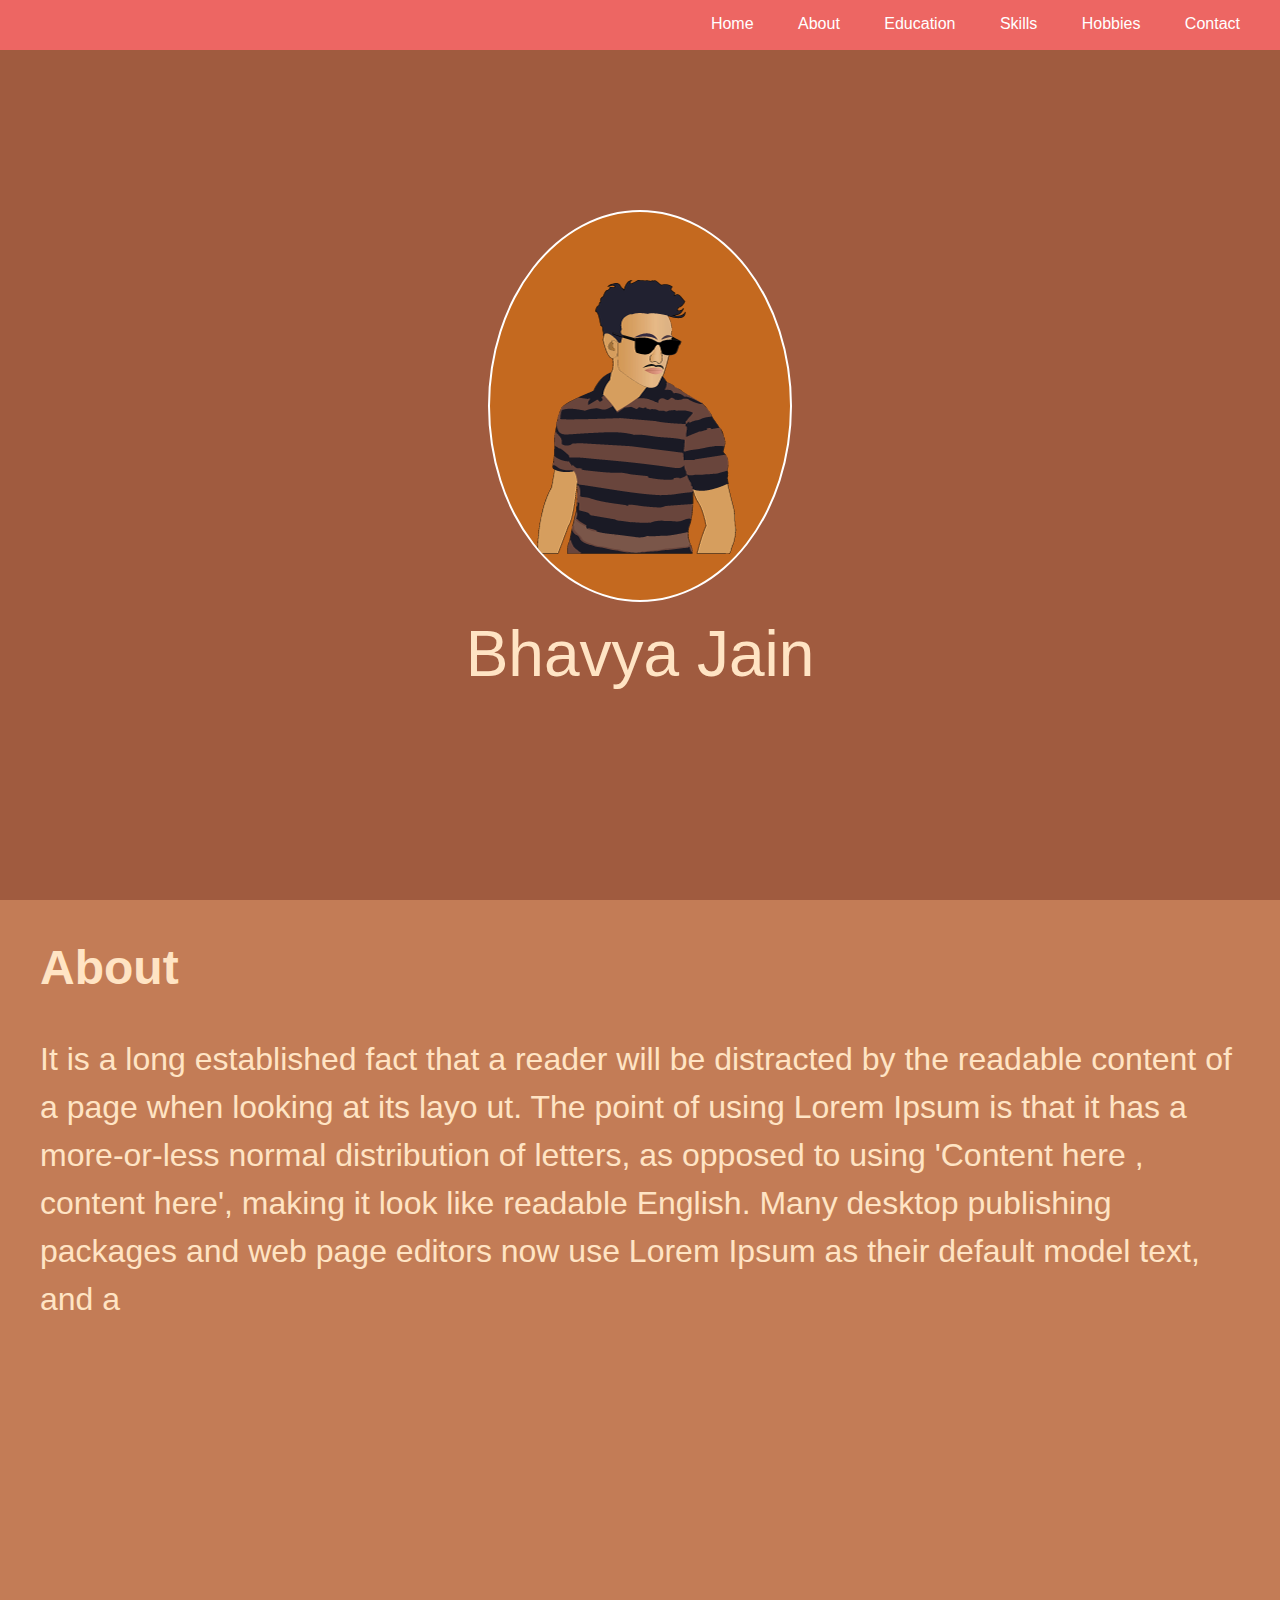
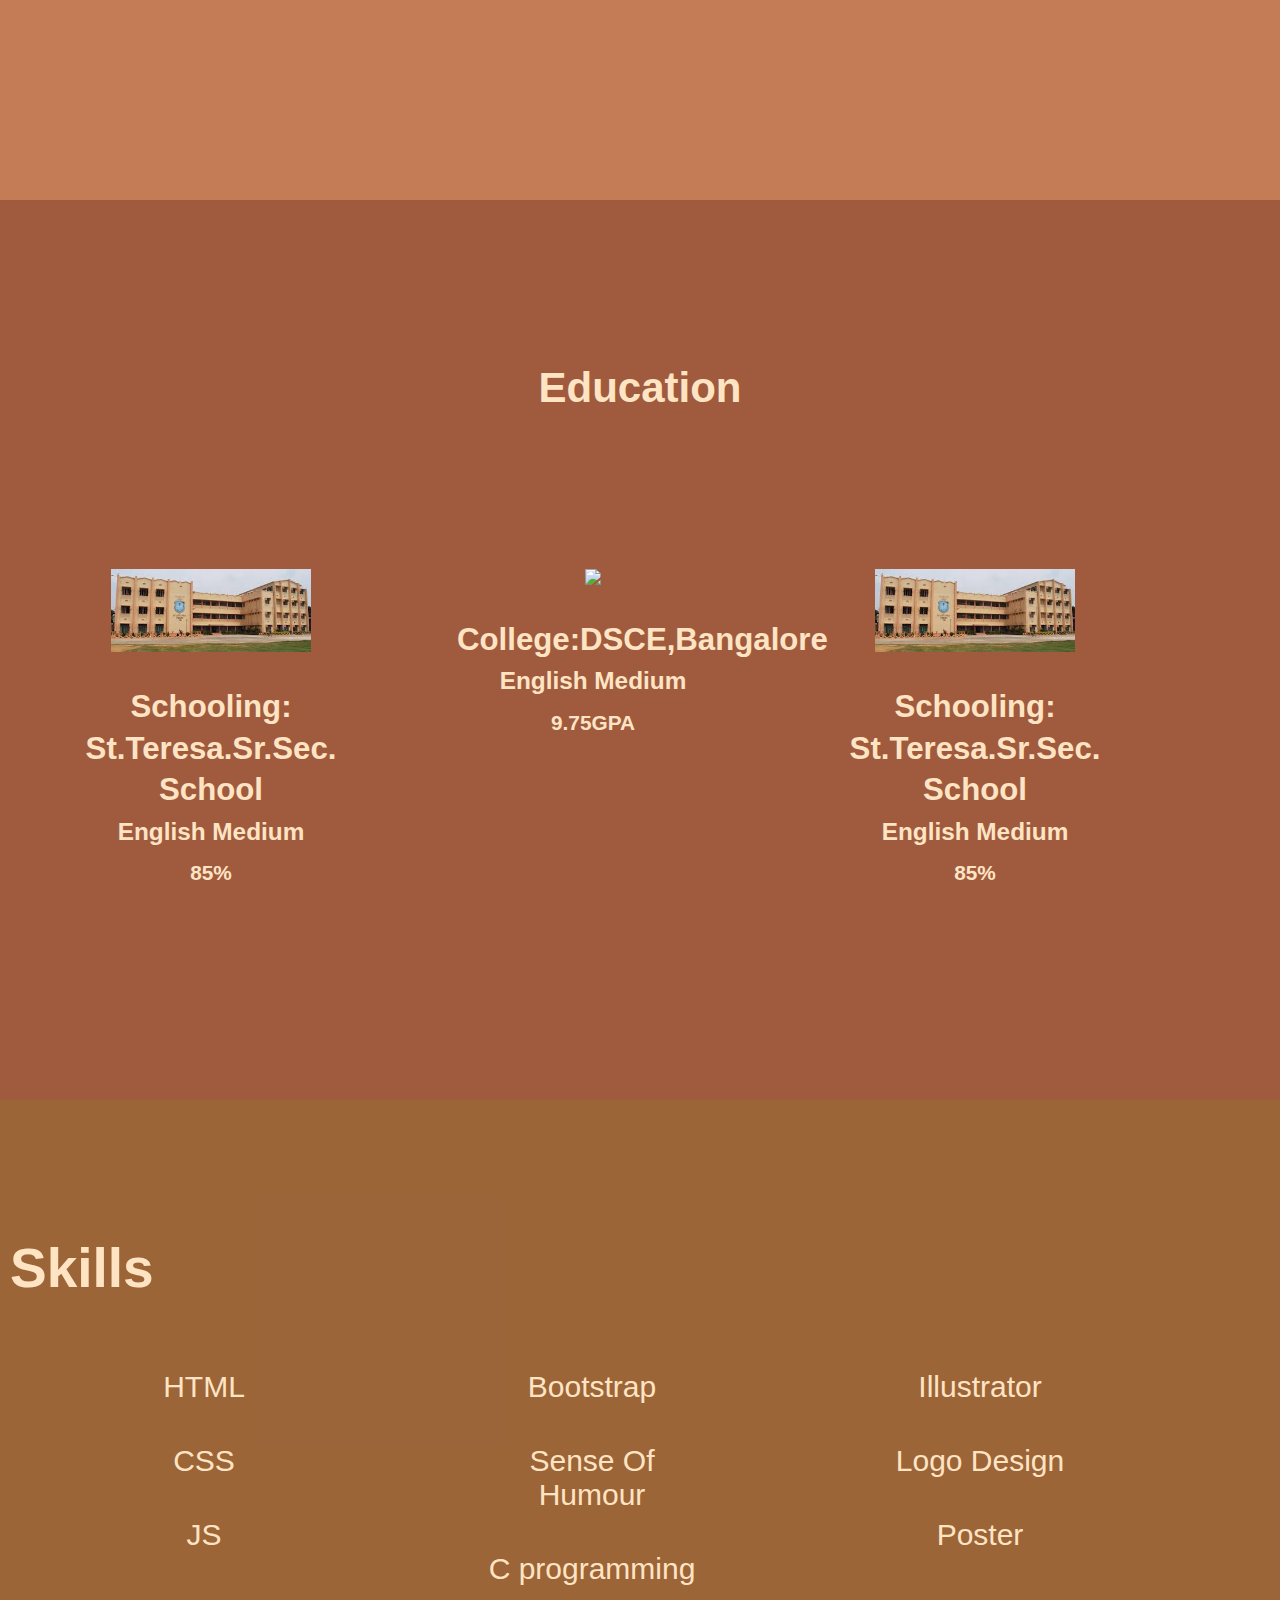
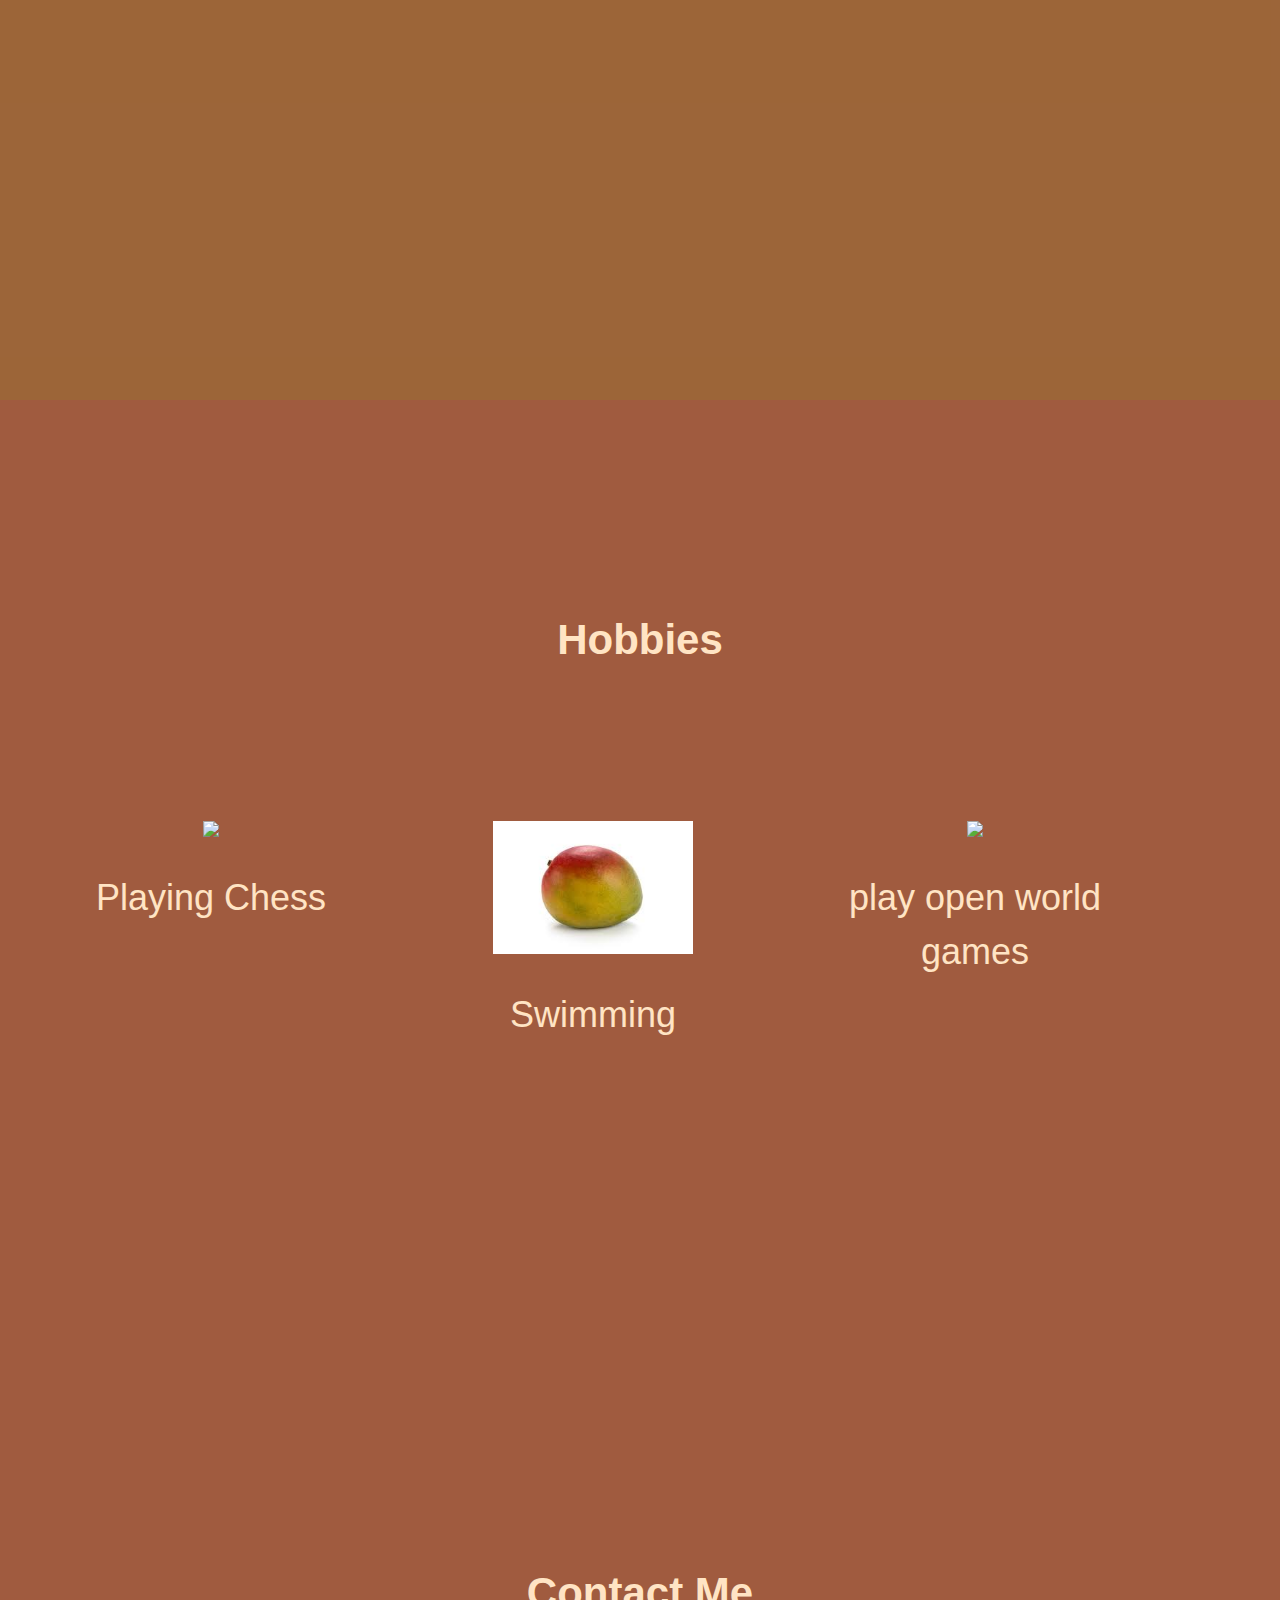
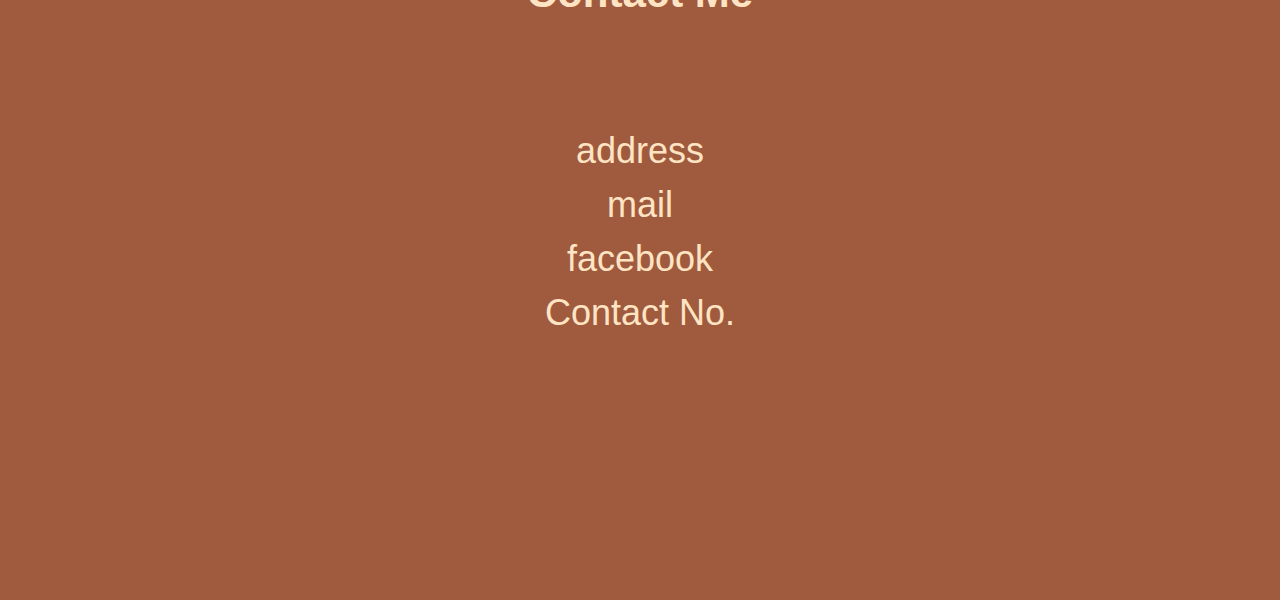
==== Internship Studio/index.html @ 4fb002a6 "Add files via upload" ====
<!DOCTYPE html>
<html lang="en">
<head>
    <meta charset="UTF-8">
    <meta name="viewport" content="width=device-width, initial-scale=1.0">
    <link rel="stylesheet" href="style.css">
    <link href="https://fonts.googleapis.com/css2?family=Nanum+Gothic:wght@400;700;800&display=swap" rel="stylesheet">
    <title>Bhavya Jain | Graphic Designer | FrontEnd-Web-Developer</title>
</head>
<body>
    <nav>
        <ul>
            <li><a href="#home">Home</a></li>
            <li><a href="#About">About</a></li>
            <li><a href="#Education">Education</a></li>
            <li><a href="#Skills">Skills</a></li>
            <li><a href="#Hobbies">Hobbies</a></li>
            <li><a href="#Contact">Contact</a></li>
        </ul>
    </nav>
    <section>
    <section class="home" id="home">
        <img src="Bhai-ki-DP.png" >
        <p>Bhavya Jain</p>
    </section>
   
    <div class="about" id="About">
        <div class="inner">
            <div>
        <h1>About</h1>
            </div>
            <div>
        <p>It is a long established fact that a reader will be distracted by the readable content of a page when looking at its layo
            ut. The point of using Lorem Ipsum is that it has a more-or-less normal distribution of letters, as opposed to using 'Content here
            , content here', making it look like readable English. Many desktop publishing packages and web page editors now use Lorem Ipsum
             as their default model text, and a</p>
             </div>
             </div>
    </div>
   
    <div class="education" id="Education">
       
        <div class="inner">
            <h1>Education</h1>
            <div>
                <img src="[data-uri]">
                <h2>Schooling: St.Teresa.Sr.Sec. School </h2>
                <h3>English Medium</h3>
                <h4>85%</h4>
            </div>
            <div>
                <img src="https://images.static-collegedunia.com/public/college_data/images/appImage/28562_DSEC_APP.jpg">
                <h2>College:DSCE,Bangalore</h2>
                <h3>English Medium</h3>
                <h4>9.75GPA</h4>
            </div>
            <div>
                                <img src="[data-uri]">

                <h2>Schooling: St.Teresa.Sr.Sec. School </h2>
                <h3>English Medium</h3>
                <h4>85%</h4>
            </div>
        </div>
    </div>

    <div class="skills" id="Skills">
        <div class="inner">

            <h1>Skills</h1>
            <div>
                <ul>
                    <li>HTML</li>
                    <li>CSS</li>
                    <li>JS</li>
                    
                </ul>
            </div>
    
            <div>
                <ul>
                    <li>Bootstrap</li>
                    <li>Sense Of Humour</li>
                    <li>C programming</li>
                    
                </ul>
            </div>
    
            <div>
                <ul>
                    <li>Illustrator</li>
                    <li>Logo Design</li>
                    <li>Poster</li>
                </ul>
                </div>
        </div>
    </div>

    <div class="hobbies" id="Hobbies">
        <div class="inner">
            <h1>Hobbies</h1>
        
            <div>
                <img src="https://encrypted-tbn0.gstatic.com/images?q=tbn%3AANd9GcS3OyvyMGaQQbNU7ZRK8cEC8zLYXMuZPkTnSg&usqp=CAU">
               <p> Playing Chess<p>
            </div>
            <div>
                <img src="[data-uri]">
                <p>Swimming</p>  
            </div>
            
            <div>
                <img src="https://cdn.onebauer.media/one/media/5dee/418b/df31/0677/5552/d700/middle-earth-shadow-of-war-wallpaper-3.jpg?quality=50&width=1800&ratio=16-9&resizeStyle=aspectfill&format=jpg">
                <p>play open world games</p>
        
        
        </div>
        
    </div>
    </div>
  
    <div class="contact" id="Contact">
        <div class="inner">
            <div>
            <h1>Contact Me</h1>

            <p>address<br>
            mail<br>
            facebook<br>
            Contact No.<br>
            </p> 
            </div>
        </div>
        
    </div>
    </section>
</body>
</html>
---- Internship Studio/style.css ----
*{
    margin: 0 auto;
    padding: 0;
    box-sizing: border-box;
    color: bisque;
    font-family: 'ubuntu',sans-serif;
}
nav ul li{
    list-style-type: none;
    display: inline-block;
    padding-right: 40px;
    
    
}
nav ul{
    float: right;
    margin-top:15px;
    -webkit-box-align: center;
}
nav{
    width: 100%;
    position: fixed;
    height: 50px;
    background-color:#ed6663;
}
nav ul li a{
    text-decoration: none;
    color: white;
}
a:hover{
    text-decoration: underline;
    
}
section{
    
    background-color: #924814;
}
.home{
    width: 100%;
    background-color: #a05b3f;
    text-align: center;
    font-size: 64px;
    display: -webkit-box;
    -webkit-box-orient: vertical;
    -webkit-box-pack: center;
    height: 100vh;
    

}
.home img{
    background-color: rgb(196, 105, 31);
    border: 2px solid white;
    border-radius: 100%;
}
.home p{
    font-family: 'ubuntu',sans-serif;
    margin: 0em;
    padding: 0em;
    margin-block-start: 0px;
    margin-block-end: 0px;
}
.about{
    width: 100%;
    background-image:url("https://encrypted-tbn0.gstatic.com/images?q=tbn%3AANd9GcSf6Odc0YF1O4mkq4X3QxkOG1QcYrhydxRUbw&usqp=CAU");
    background-repeat: no-repeat;
    background-size:cover;
    height: 100vh;
    display: table;
}
.about .inner{
    background-color: rgba(243, 176, 151,0.5);
    display: table-cell;
    vertical-align: middle;
    padding: 20px;
    width: 100%;
    height: 100vh;
    float: left;
}
.about .inner h1{
    padding:20px;
    font-size:48px;
    
}
.about .inner p{
    line-height: 150%;
   padding: 20px;
    font-size: 32px;
}
.education,.hobbies,.skills,.contact{
    
    background-color: #a05b3f;
    display: table;
    height: 100vh;
    width: 100%;
}
.education h1,.hobbies h1,.contact h1{
    line-height: 150%;
    text-align: center;
    font-size: 42px;
    margin-bottom: 100px;
}
.education .inner,.hobbies .inner,.contact .inner{
    margin-left: auto;
    margin-right: auto;
    padding: 20px;
    display: table-cell;
    vertical-align: middle;
}
.education .inner div,.hobbies .inner div,.contact .inner div {
    line-height: 200%;
    width: 30%;
    margin-left: 5px;
    margin-right: 5px;
    float: left;
    text-align: center;
    font-size: 130%;
    padding: 50px;
}
.hobbies .inner div p,.contact .inner div p{
   line-height: 150%;
    font-size: 36px;
} 
.education .inner div img,.hobbies .inner div img{
    width: 200px;
   height: auto;
   margin-bottom: 20px;
}
.skills{
    background-image: url('wallpaper.png');
    background-repeat: no-repeat;
    background-size: cover ;
    background-position:0 -60px;
}
.skills .inner{
    
    width: 100%;
    height: 100vh;
    background-color: rgba(150, 117, 48, 0.4);
    padding: 10px;
}
.skills .inner h1{
    margin-top: 10%;
    font-size: 55px;
}
.skills .inner div ul li{
list-style-type: none;
padding: 20px;


font-size: 30px;
}
.skills .inner div{
    width: 30%;
    margin-left: 5px;
    margin-right: 5px;
    float: left;
    text-align: center;
    font-size: 130%;
    padding: 50px;
}
.contact .inner div {
   width: 100%;
    margin-left: auto;
    margin-right: auto;
}
.contact .inner div p{
    text-align: center;
}
/* Responsive Designing */
@media (min-width:350px) and (max-width:767px){
    nav{
        height:140px;
    }
    nav ul li{
        padding: 20px;
    }
    .home img{
        margin-top: 90px;
    }
    .about .inner p{
        font-size:24px;
    }
    .about .inner h1{
        margin-top: 25px;
        font-size:45px;
    }
    .education .inner div{
        margin-left: auto;
        margin-right: auto;
        float: left;
        width: 100%;
        border-bottom: 2px solid black;
        border-width: 0px;
        }
        .skills .inner div{
            float: left;
            width: 100%;
        }
        .skills{
            background-image: none;
            background-color: black;
            height: 100%;
        }
        .skills .inner{
            background-color: rgb(0,0,0,0);
        }
        .skills .inner h1{
            text-decoration: underline;
            font-size: 50px;
            text-align: center;
        }
        .skills .inner div{
            
            
            border-bottom:2px solid white;
        }
        .hobbies .inner div{
            float: left;
            width: 100%;
            border-bottom:2px solid black;
            background: -webkit-linear-gradient(top,rgb(88, 74, 74),rgb(99, 22, 22));
        }
        .hobbies .inner div p{
            color: rgb(235, 224, 224);
        }
        .hobbies .inner h1{
            text-decoration: underline;
        }
        .contact p{
            border: 2px dashed black;
            padding: 20px;
        }
        .contact h1{
            text-decoration: underline;
        }
}
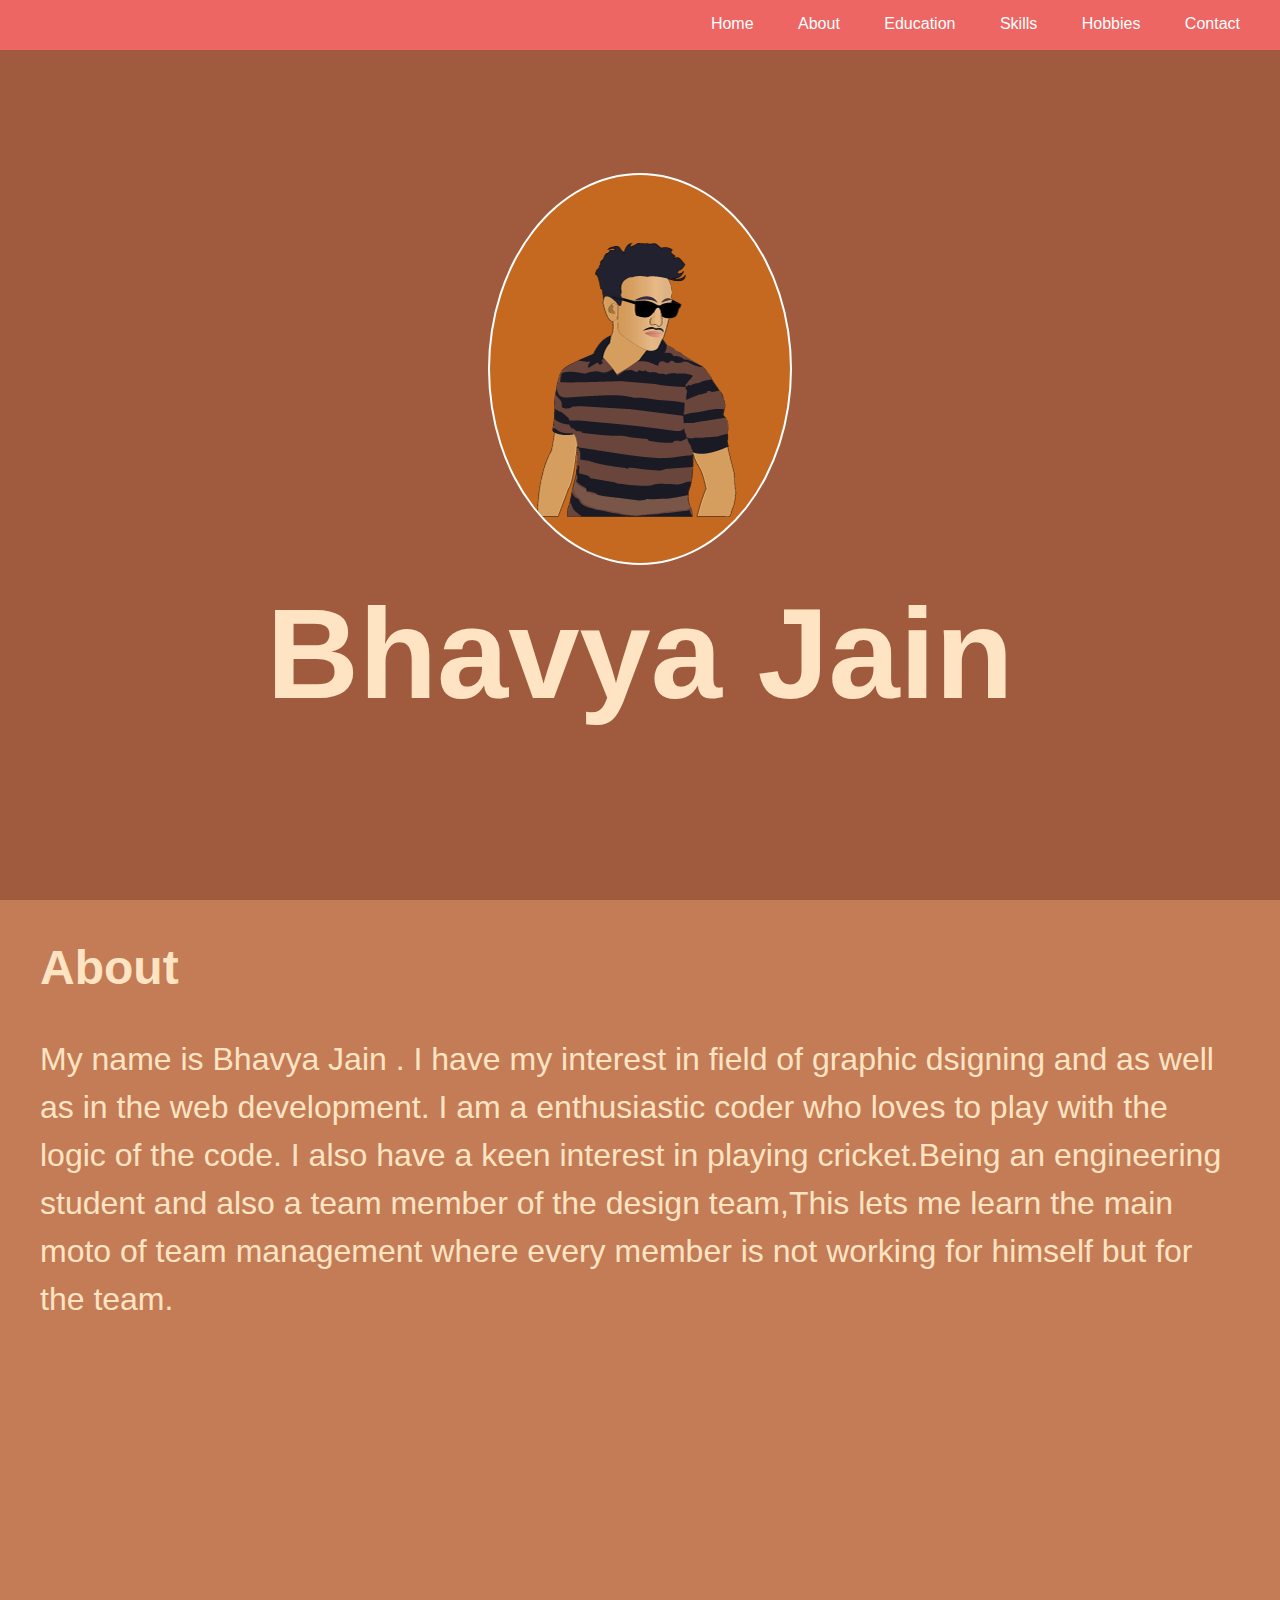
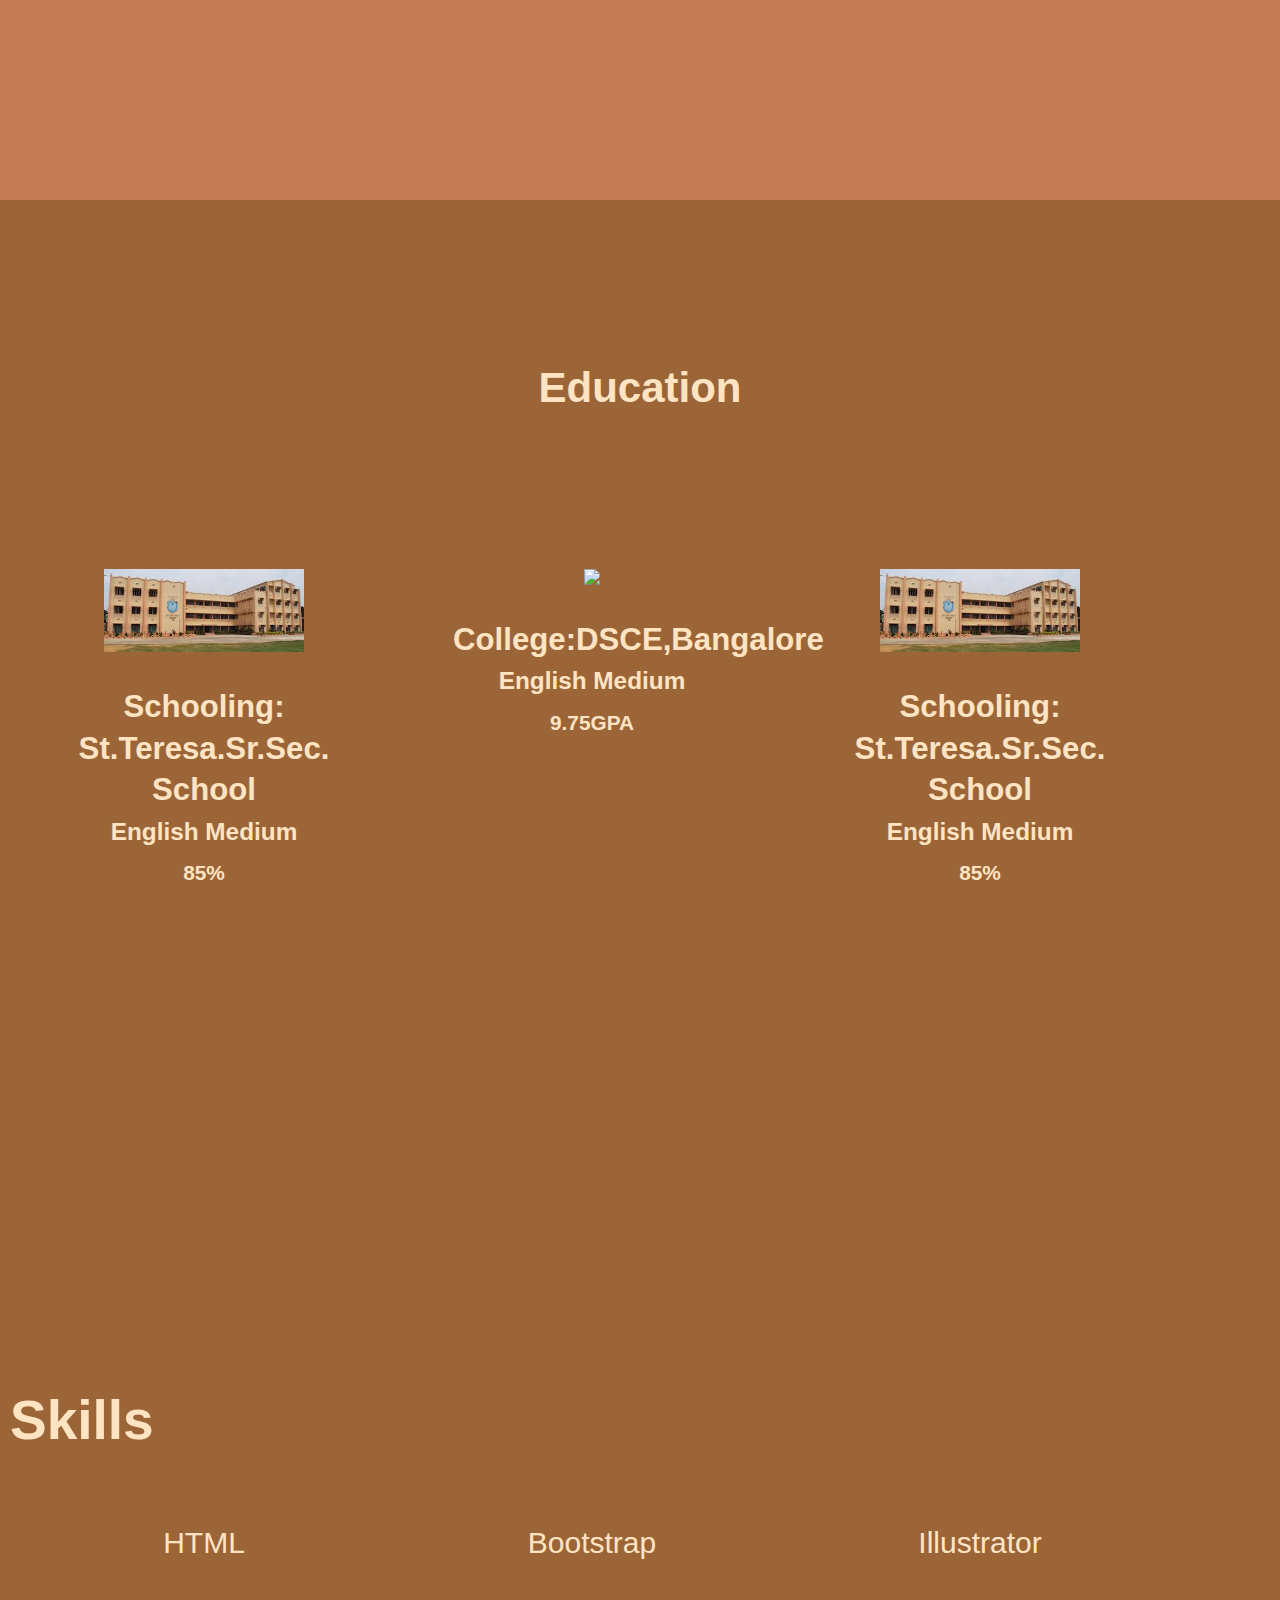
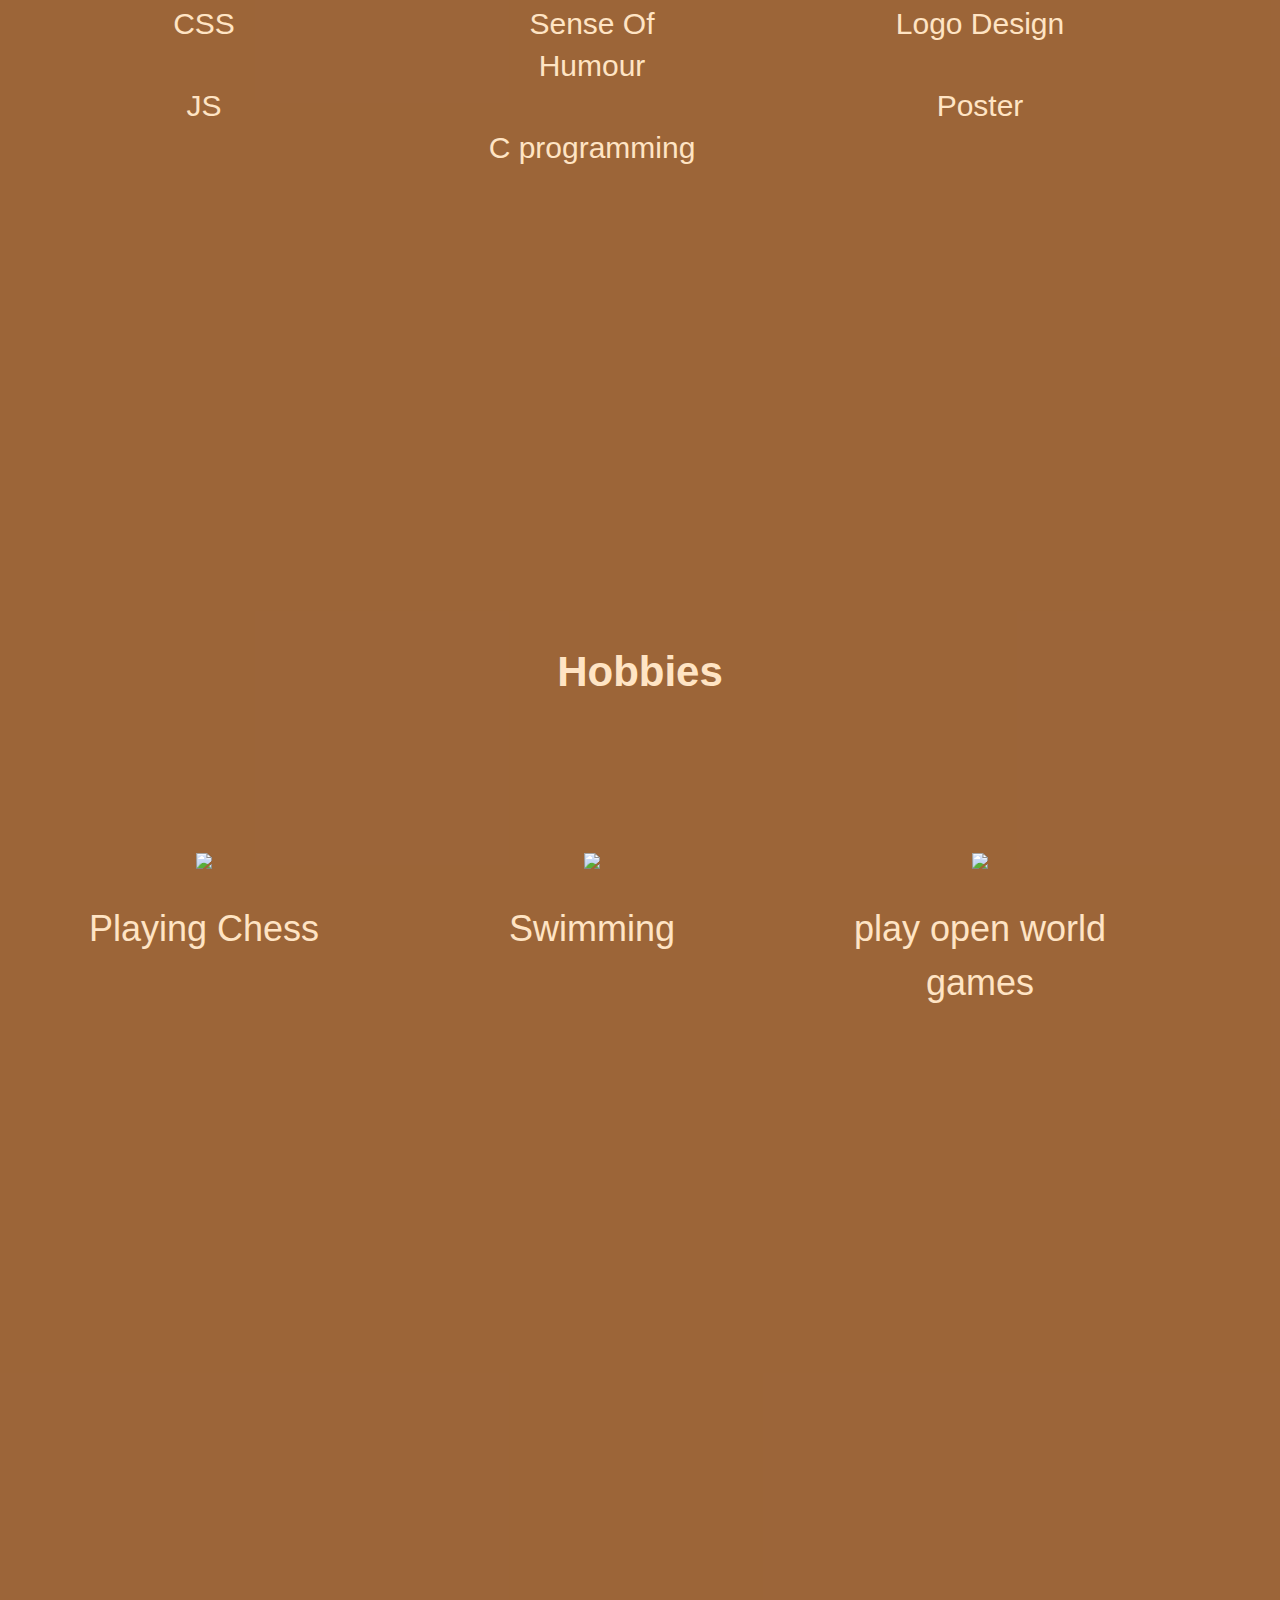
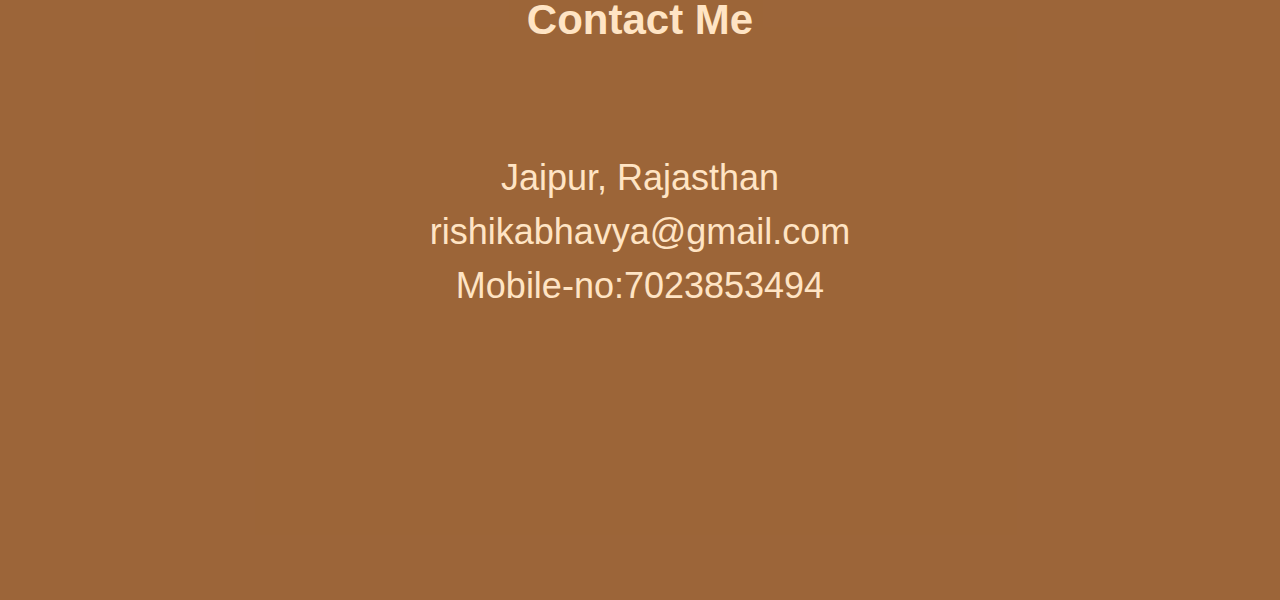
==== commit 2e2be7a1: "Update index.html" ====
--- a/Internship Studio/index.html
+++ b/Internship Studio/index.html
@@ -9,34 +9,33 @@
 </head>
 <body>
     <nav>
-        <ul>
+        <section id=nav>
+            <ul>
             <li><a href="#home">Home</a></li>
             <li><a href="#About">About</a></li>
             <li><a href="#Education">Education</a></li>
             <li><a href="#Skills">Skills</a></li>
             <li><a href="#Hobbies">Hobbies</a></li>
             <li><a href="#Contact">Contact</a></li>
-        </ul>
+            </ul>
+        </section>
     </nav>
     <section>
     <section class="home" id="home">
         <img src="Bhai-ki-DP.png" >
-        <p>Bhavya Jain</p>
+        <h1>Bhavya Jain</h1>
     </section>
    
-    <div class="about" id="About">
-        <div class="inner">
+    <section class="about" id="About">
+        <section class="inner">
             <div>
         <h1>About</h1>
             </div>
             <div>
-        <p>It is a long established fact that a reader will be distracted by the readable content of a page when looking at its layo
-            ut. The point of using Lorem Ipsum is that it has a more-or-less normal distribution of letters, as opposed to using 'Content here
-            , content here', making it look like readable English. Many desktop publishing packages and web page editors now use Lorem Ipsum
-             as their default model text, and a</p>
+            <p>My name is Bhavya Jain . I have my interest in field of graphic dsigning and as well as in the web development. I am a enthusiastic coder who loves to play with the logic of the code. I also have a keen interest in playing cricket.Being an engineering student and also a team member of the design team,This lets me learn the main moto of team management where every member is not working for himself but for the team.  </p>
              </div>
-             </div>
-    </div>
+        </section>
+    </section>
    
     <div class="education" id="Education">
        
@@ -105,7 +104,7 @@
                <p> Playing Chess<p>
             </div>
             <div>
-                <img src="[data-uri]">
+                <img src="swimming.jpg">
                 <p>Swimming</p>  
             </div>
             
@@ -124,10 +123,10 @@
             <div>
             <h1>Contact Me</h1>
 
-            <p>address<br>
-            mail<br>
-            facebook<br>
-            Contact No.<br>
+            <p>Jaipur, Rajasthan<br>
+            rishikabhavya@gmail.com<br>
+            
+            Mobile-no:7023853494<br>
             </p> 
             </div>
         </div>
@@ -135,4 +134,4 @@
     </div>
     </section>
 </body>
-</html>+</html>
--- a/Internship Studio/style.css
+++ b/Internship Studio/style.css
@@ -99,14 +99,19 @@
     font-size: 42px;
     margin-bottom: 100px;
 }
-.education .inner,.hobbies .inner,.contact .inner{
+.education .inner,.hobbies .inner,.contact .inner,.skills .inner{
     margin-left: auto;
     margin-right: auto;
     padding: 20px;
     display: table-cell;
     vertical-align: middle;
-}
-.education .inner div,.hobbies .inner div,.contact .inner div {
+    width: 100%;
+    height: 100vh;
+    background-color: rgba(150, 117, 48, 0.4);
+    padding: 10px;
+}
+
+.education .inner div,.hobbies .inner div,.contact .inner div,.skills .inner div {
     line-height: 200%;
     width: 30%;
     margin-left: 5px;
@@ -116,6 +121,7 @@
     font-size: 130%;
     padding: 50px;
 }
+
 .hobbies .inner div p,.contact .inner div p{
    line-height: 150%;
     font-size: 36px;
@@ -131,13 +137,7 @@
     background-size: cover ;
     background-position:0 -60px;
 }
-.skills .inner{
-    
-    width: 100%;
-    height: 100vh;
-    background-color: rgba(150, 117, 48, 0.4);
-    padding: 10px;
-}
+
 .skills .inner h1{
     margin-top: 10%;
     font-size: 55px;
@@ -149,15 +149,7 @@
 
 font-size: 30px;
 }
-.skills .inner div{
-    width: 30%;
-    margin-left: 5px;
-    margin-right: 5px;
-    float: left;
-    text-align: center;
-    font-size: 130%;
-    padding: 50px;
-}
+
 .contact .inner div {
    width: 100%;
     margin-left: auto;
@@ -167,22 +159,38 @@
     text-align: center;
 }
 /* Responsive Designing */
-@media (min-width:350px) and (max-width:767px){
+@media (min-width:319px) and (max-width:767px){
     nav{
         height:140px;
     }
     nav ul li{
         padding: 20px;
     }
+    .home{
+        width: 490px;
+    }
+    .about{
+        width: 490px;
+        height: 100vh;
+        padding: 10px;
+    }
+    .education{
+        width: 490px;
+    }
     .home img{
-        margin-top: 90px;
+        width: 130px;
+        height: 170px;
+        margin-top: 150px;
+    }
+    .home p{
+        font-size: 29px;
     }
     .about .inner p{
-        font-size:24px;
+        font-size:12px;
     }
     .about .inner h1{
         margin-top: 25px;
-        font-size:45px;
+        font-size:25px;
     }
     .education .inner div{
         margin-left: auto;
@@ -193,10 +201,17 @@
         border-width: 0px;
         }
         .skills .inner div{
-            float: left;
-            width: 100%;
+            margin-left: auto;
+        margin-right: auto;
+        float: left;
+        width: 100%;
+        border-bottom: 2px solid black;
+        border-width: 0px;
+        width: 100%;
+            border-bottom:2px solid white;
         }
         .skills{
+            width: 490px;
             background-image: none;
             background-color: black;
             height: 100%;
@@ -209,10 +224,12 @@
             font-size: 50px;
             text-align: center;
         }
-        .skills .inner div{
-            
-            
-            border-bottom:2px solid white;
+        .hobbies{
+            width: 490px;
+        }
+        .hobbies .inner{
+            width: 490px;
+            padding: 30px;
         }
         .hobbies .inner div{
             float: left;
@@ -226,6 +243,9 @@
         .hobbies .inner h1{
             text-decoration: underline;
         }
+        .contact{
+            width: 490px;
+        }
         .contact p{
             border: 2px dashed black;
             padding: 20px;
@@ -233,4 +253,88 @@
         .contact h1{
             text-decoration: underline;
         }
-}+        @media(max-width:318px){
+            nav{
+                height:140px;
+            }
+            nav ul li{
+                padding: 20px;
+            }
+            .home{
+                width: 890px;
+            }
+            .about{
+                width: 490px;
+            }
+            .home img{
+                margin-top: 90px;
+            }
+            .about .inner p{
+                font-size:24px;
+            }
+            .about .inner h1{
+                margin-top: 25px;
+                font-size:45px;
+            }
+            .education .inner div{
+                margin-left: auto;
+                margin-right: auto;
+                float: left;
+                width: 100%;
+                border-bottom: 2px solid black;
+                border-width: 0px;
+                }
+                .skills .inner div{
+                    margin-left: auto;
+                margin-right: auto;
+                float: left;
+                width: 100%;
+                border-bottom: 2px solid black;
+                border-width: 0px;
+                width: 100%;
+                    border-bottom:2px solid white;
+                }
+                .skills{
+                    width: 490px;
+                    background-image: none;
+                    background-color: black;
+                    height: 100%;
+                }
+                .skills .inner{
+                    background-color: rgb(0,0,0,0);
+                }
+                .skills .inner h1{
+                    text-decoration: underline;
+                    font-size: 50px;
+                    text-align: center;
+                }
+        
+                .hobbies{
+                    
+                    width: 490px;
+                }
+             
+                .hobbies .inner div{
+                    float: left;
+                    width: 100%;
+                    border-bottom:2px solid black;
+                    background: -webkit-linear-gradient(top,rgb(88, 74, 74),rgb(99, 22, 22));
+                }
+                .hobbies .inner div p{
+                    color: rgb(235, 224, 224);
+                }
+                .hobbies .inner h1{
+                    text-decoration: underline;
+                }
+                .contact{
+                    width: 490px;
+                }
+                .contact p{
+                    border: 2px dashed black;
+                    padding: 20px;
+                }
+                .contact h1{
+                    text-decoration: underline;
+                }
+        }
+}
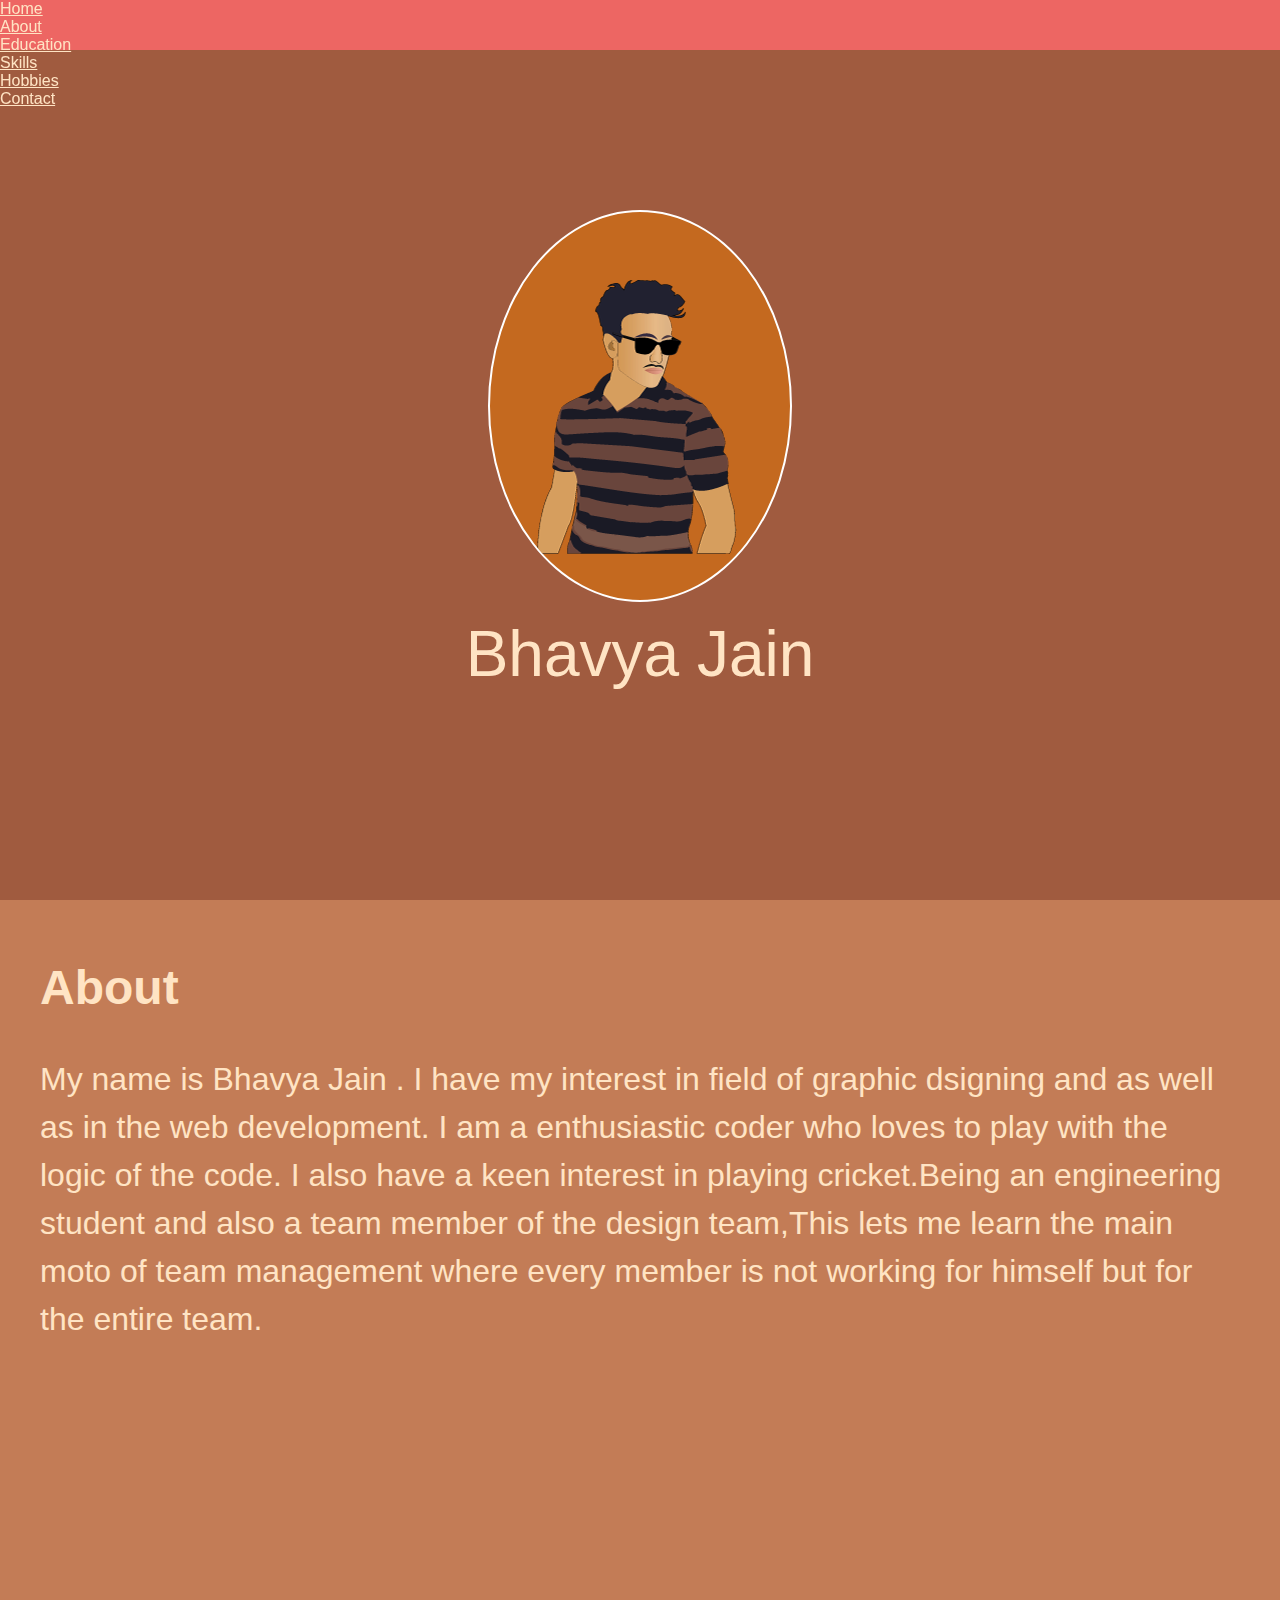
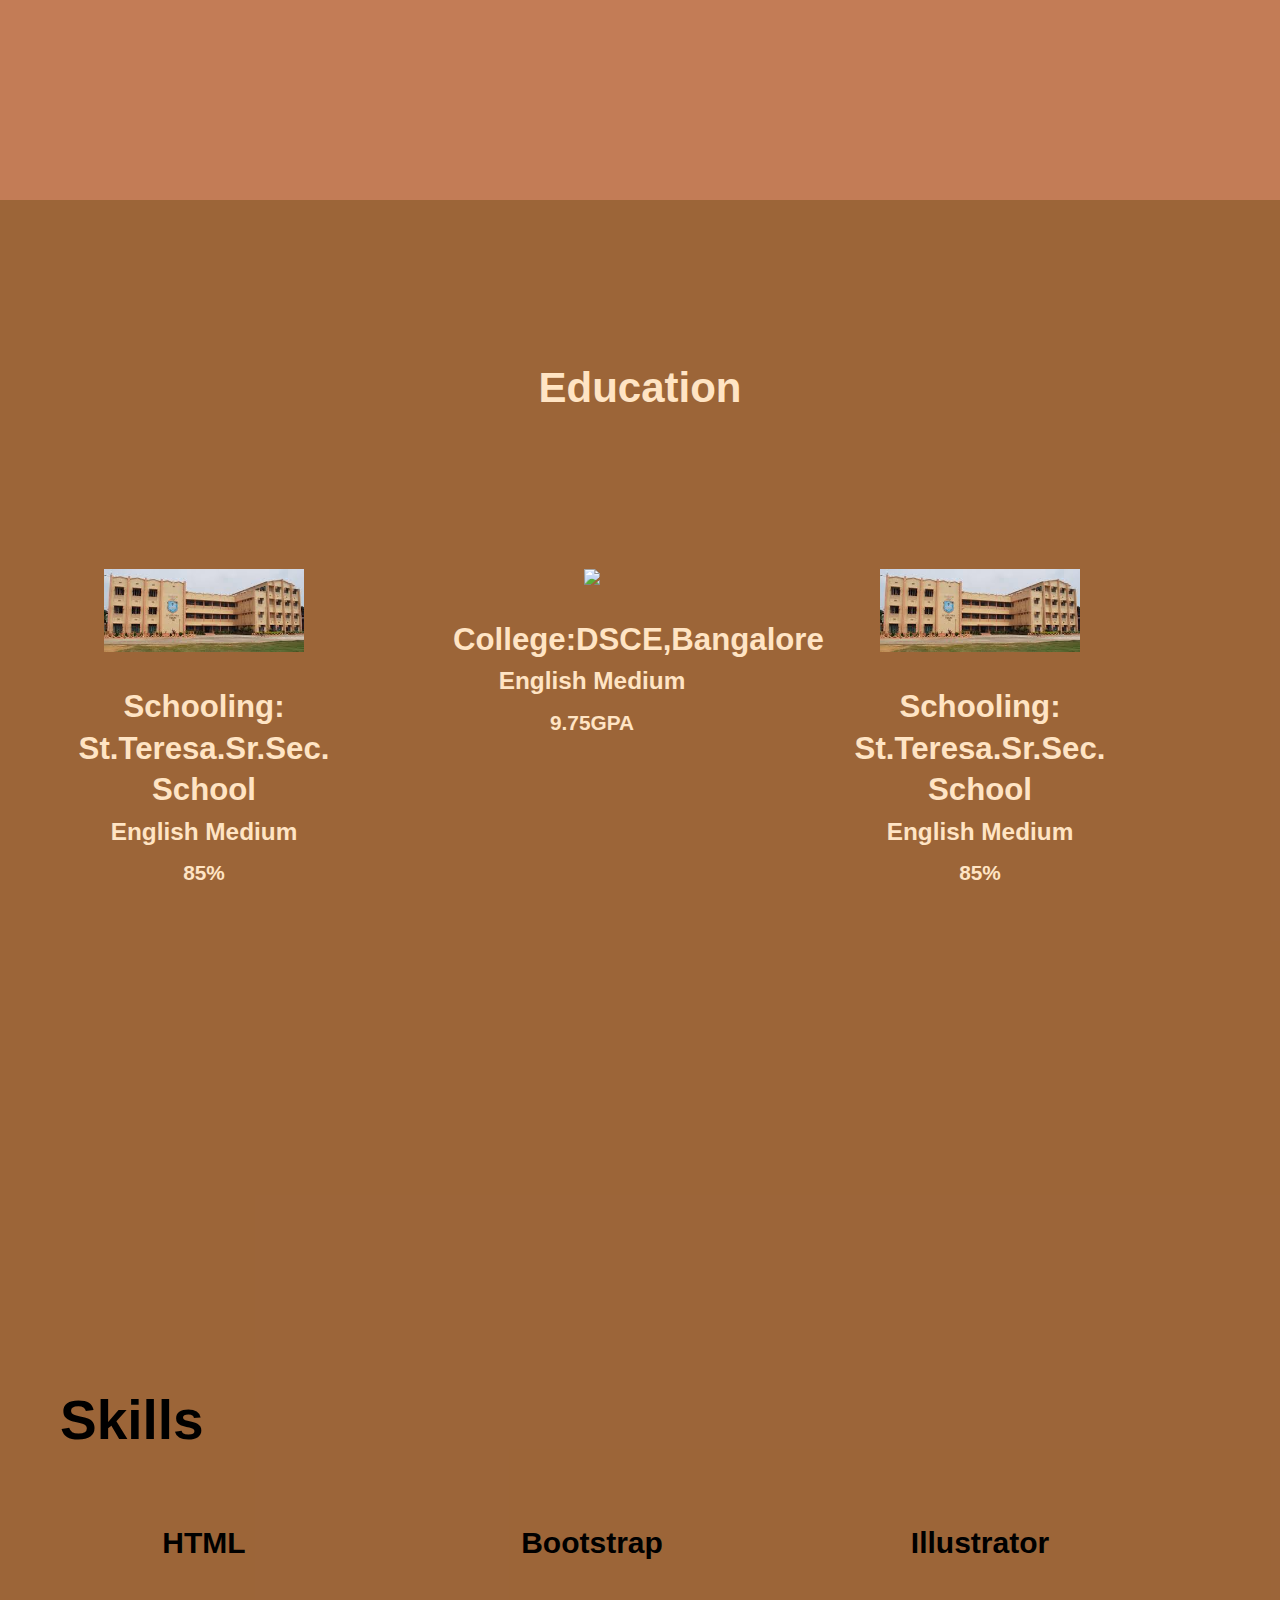
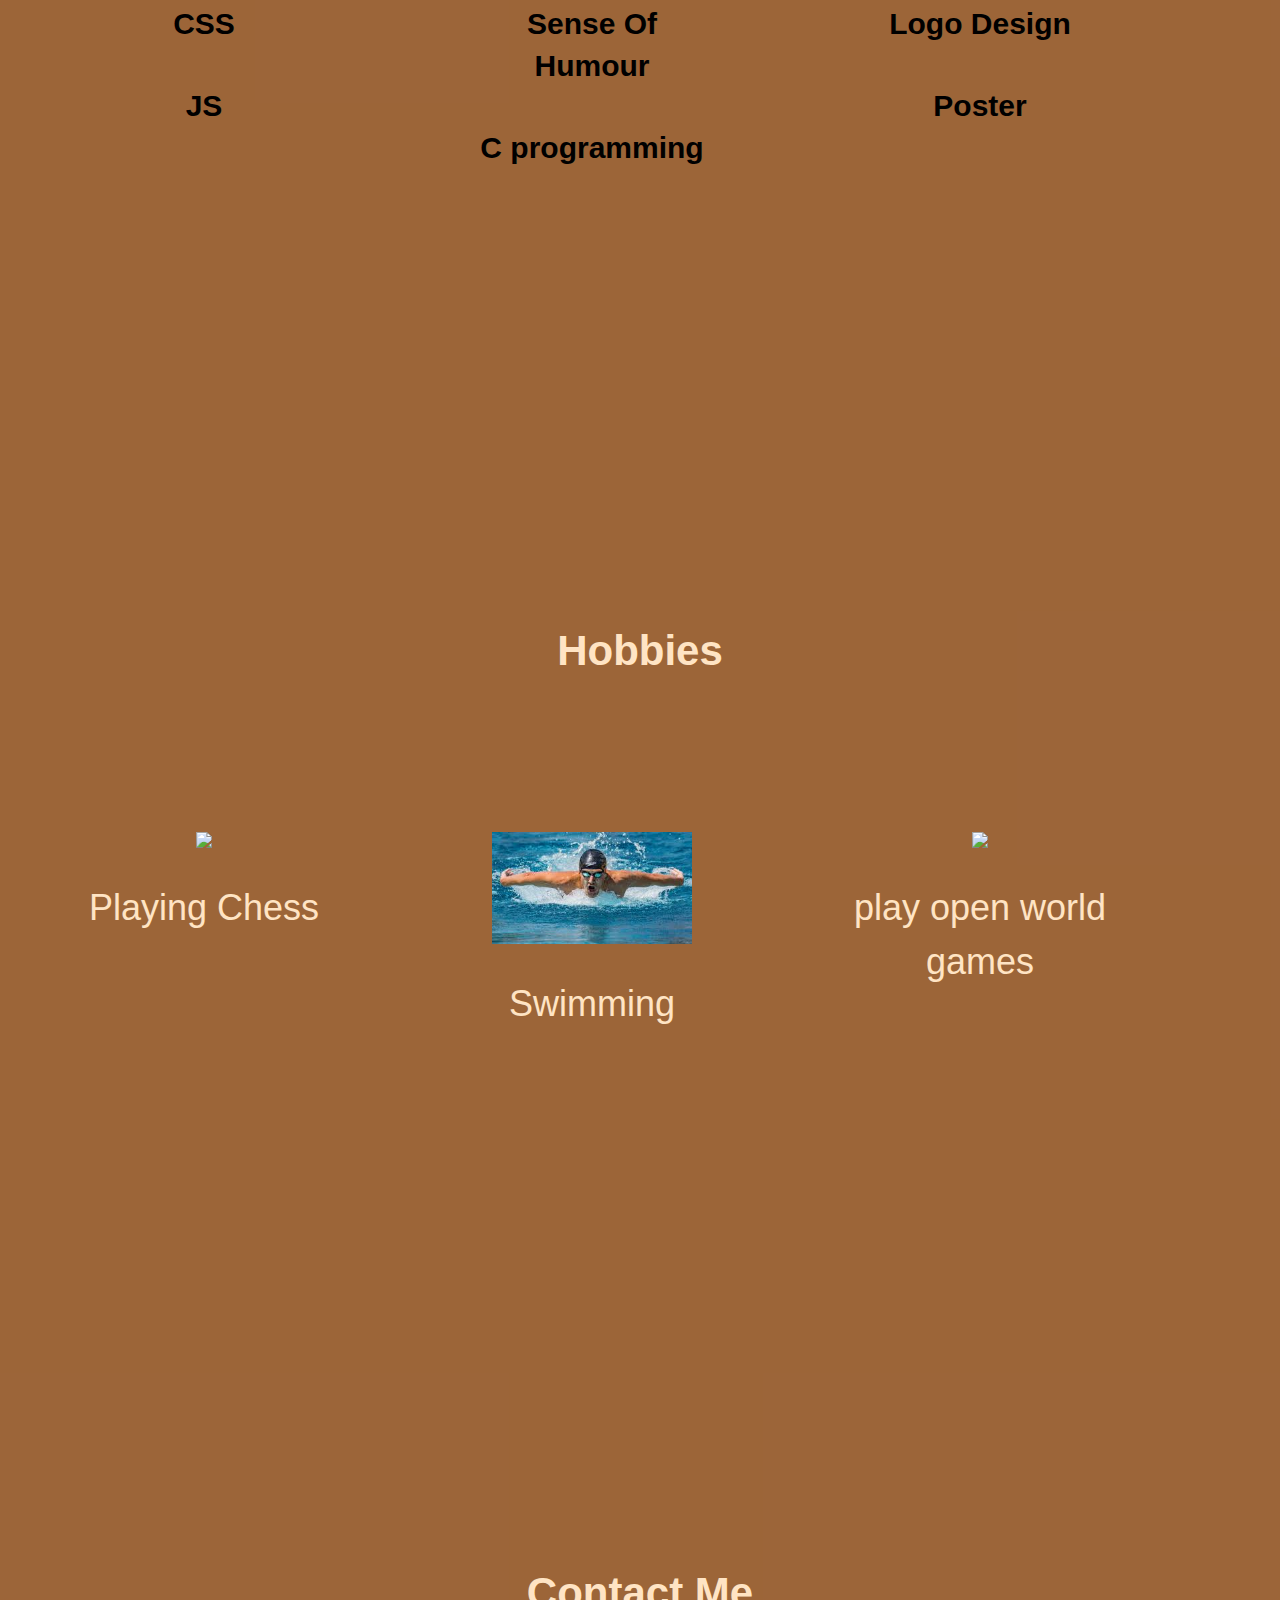
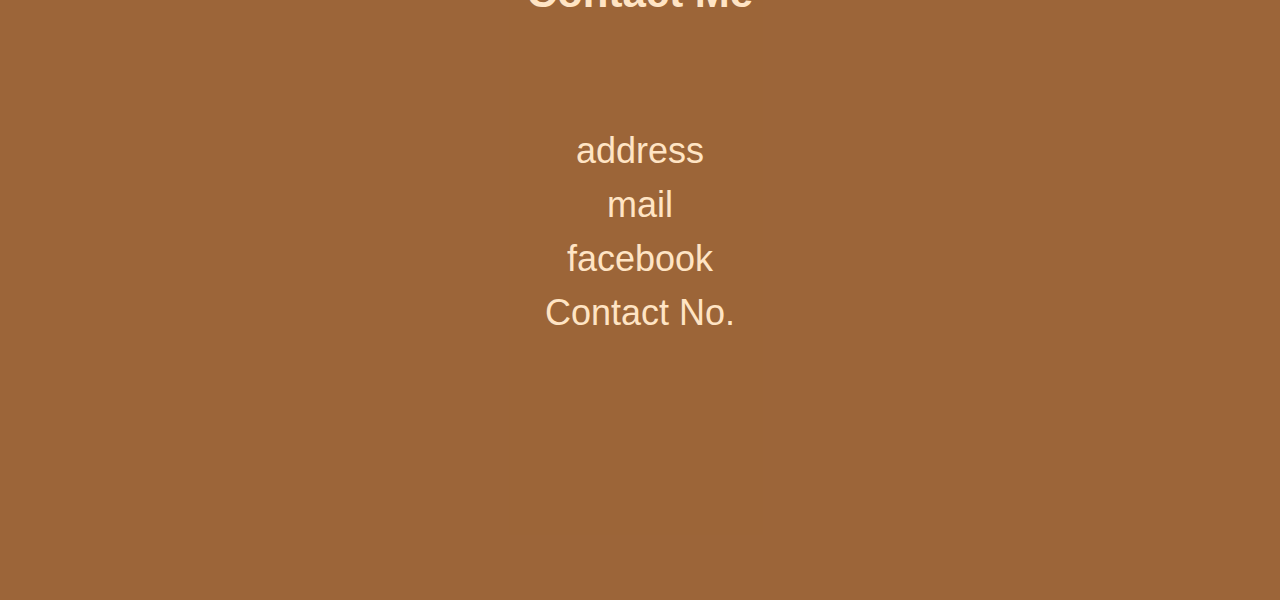
==== commit 86e7737d: "Update index.html" ====
--- a/Internship Studio/index.html
+++ b/Internship Studio/index.html
@@ -9,33 +9,31 @@
 </head>
 <body>
     <nav>
-        <section id=nav>
-            <ul>
+        <ul>
             <li><a href="#home">Home</a></li>
             <li><a href="#About">About</a></li>
             <li><a href="#Education">Education</a></li>
             <li><a href="#Skills">Skills</a></li>
             <li><a href="#Hobbies">Hobbies</a></li>
             <li><a href="#Contact">Contact</a></li>
-            </ul>
-        </section>
+        </ul>
     </nav>
     <section>
     <section class="home" id="home">
         <img src="Bhai-ki-DP.png" >
-        <h1>Bhavya Jain</h1>
+        <p>Bhavya Jain</p>
     </section>
    
-    <section class="about" id="About">
-        <section class="inner">
+    <div class="about" id="About">
+        <div class="inner">
             <div>
         <h1>About</h1>
             </div>
             <div>
-            <p>My name is Bhavya Jain . I have my interest in field of graphic dsigning and as well as in the web development. I am a enthusiastic coder who loves to play with the logic of the code. I also have a keen interest in playing cricket.Being an engineering student and also a team member of the design team,This lets me learn the main moto of team management where every member is not working for himself but for the team.  </p>
+        <p>My name is Bhavya Jain . I have my interest in field of graphic dsigning and as well as in the web development. I am a enthusiastic coder who loves to play with the logic of the code. I also have a keen interest in playing cricket.Being an engineering student and also a team member of the design team,This lets me learn the main moto of team management where every member is not working for himself but for the entire team. </p>
              </div>
-        </section>
-    </section>
+             </div>
+    </div>
    
     <div class="education" id="Education">
        
@@ -123,10 +121,10 @@
             <div>
             <h1>Contact Me</h1>
 
-            <p>Jaipur, Rajasthan<br>
-            rishikabhavya@gmail.com<br>
-            
-            Mobile-no:7023853494<br>
+            <p>address<br>
+            mail<br>
+            facebook<br>
+            Contact No.<br>
             </p> 
             </div>
         </div>
--- a/Internship Studio/style.css
+++ b/Internship Studio/style.css
@@ -5,14 +5,14 @@
     color: bisque;
     font-family: 'ubuntu',sans-serif;
 }
-nav ul li{
+nav #nav ul li{
     list-style-type: none;
     display: inline-block;
     padding-right: 40px;
     
     
 }
-nav ul{
+nav #nav ul{
     float: right;
     margin-top:15px;
     -webkit-box-align: center;
@@ -23,11 +23,11 @@
     height: 50px;
     background-color:#ed6663;
 }
-nav ul li a{
+nav #nav ul li a{
     text-decoration: none;
     color: white;
 }
-a:hover{
+nav #nav ul li a:hover{
     text-decoration: underline;
     
 }
@@ -52,7 +52,8 @@
     border: 2px solid white;
     border-radius: 100%;
 }
-.home p{
+.home h1{
+    font-size: 55px;
     font-family: 'ubuntu',sans-serif;
     margin: 0em;
     padding: 0em;
@@ -77,6 +78,7 @@
     float: left;
 }
 .about .inner h1{
+    margin-top: 20px;
     padding:20px;
     font-size:48px;
     
@@ -132,6 +134,7 @@
    margin-bottom: 20px;
 }
 .skills{
+    
     background-image: url('wallpaper.png');
     background-repeat: no-repeat;
     background-size: cover ;
@@ -139,15 +142,20 @@
 }
 
 .skills .inner h1{
+    padding-left: 50px;
+    color: black;
     margin-top: 10%;
     font-size: 55px;
 }
 .skills .inner div ul li{
+    
+    color: black;
 list-style-type: none;
 padding: 20px;
 
 
 font-size: 30px;
+font-weight: bolder;
 }
 
 .contact .inner div {
@@ -163,7 +171,7 @@
     nav{
         height:140px;
     }
-    nav ul li{
+    nav #nav ul li{
         padding: 20px;
     }
     .home{
@@ -182,7 +190,7 @@
         height: 170px;
         margin-top: 150px;
     }
-    .home p{
+    .home h1{
         font-size: 29px;
     }
     .about .inner p{
@@ -195,6 +203,7 @@
     .education .inner div{
         margin-left: auto;
         margin-right: auto;
+       
         float: left;
         width: 100%;
         border-bottom: 2px solid black;
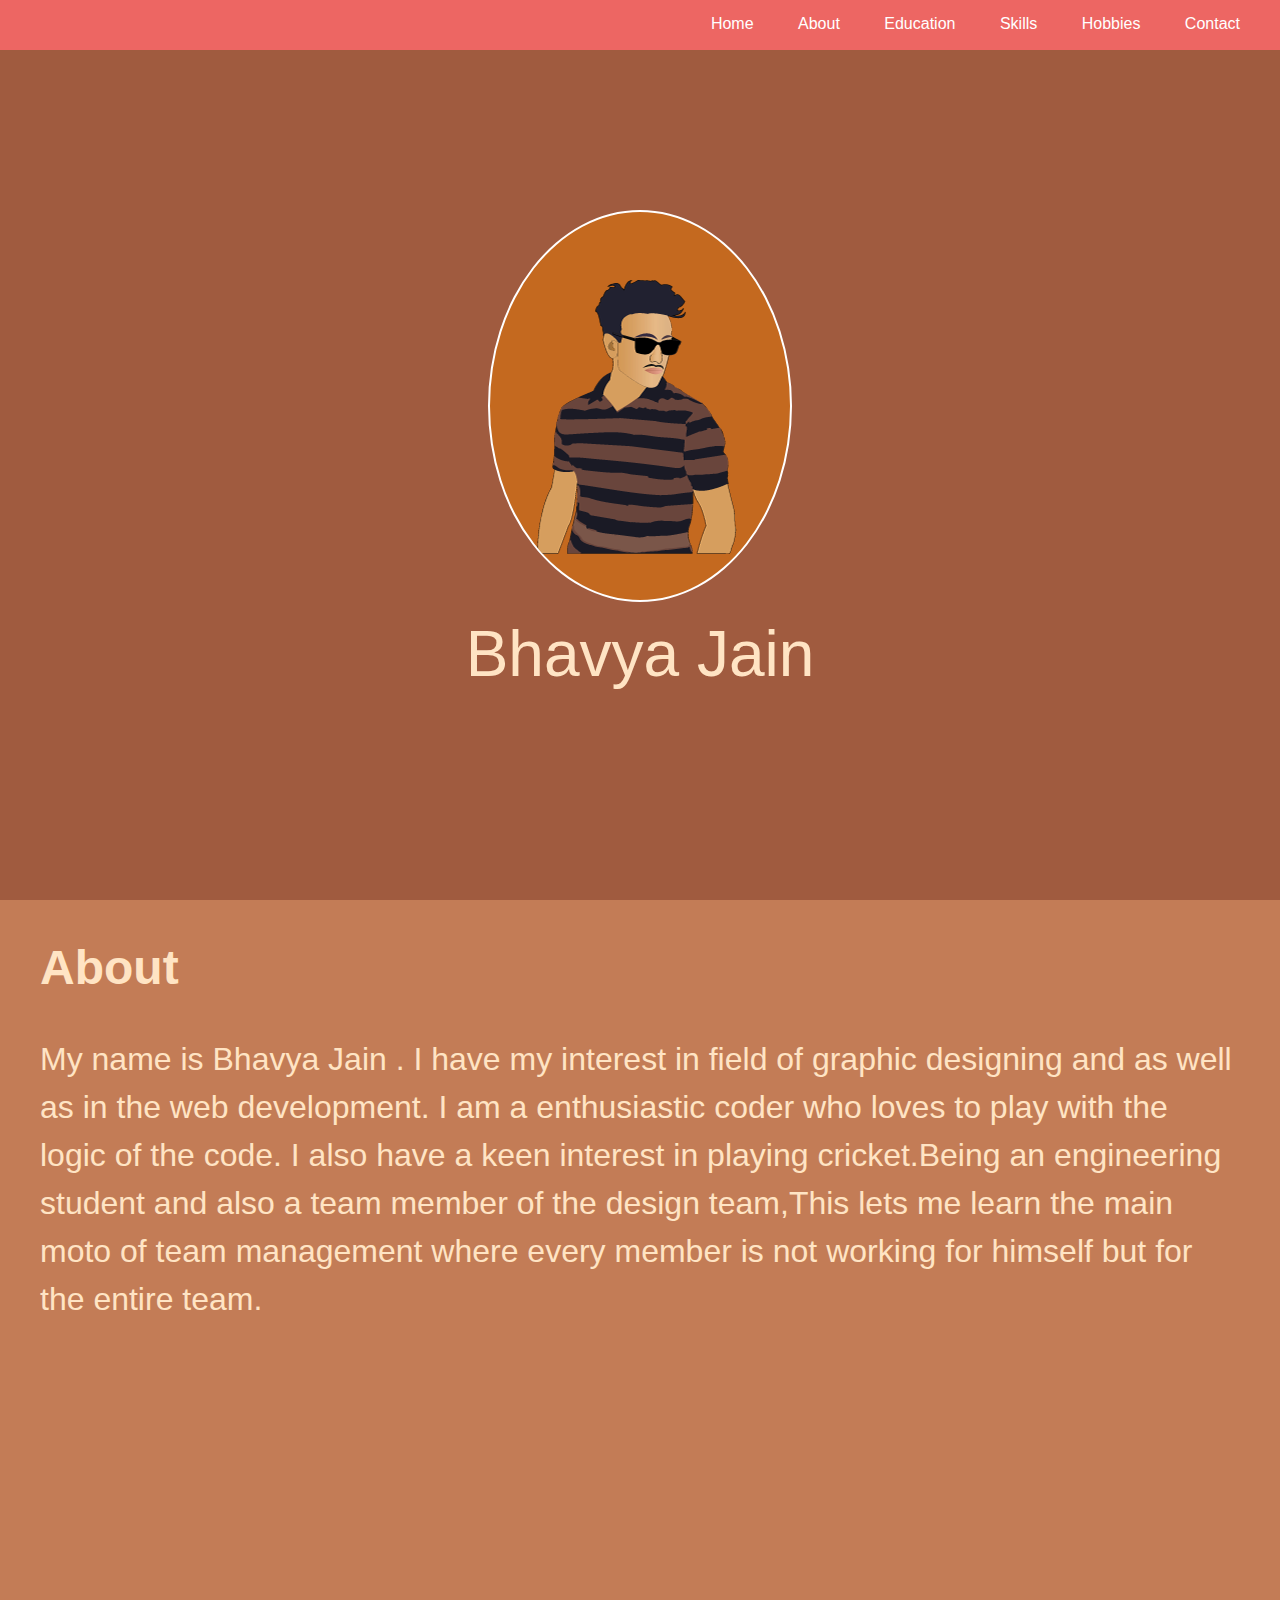
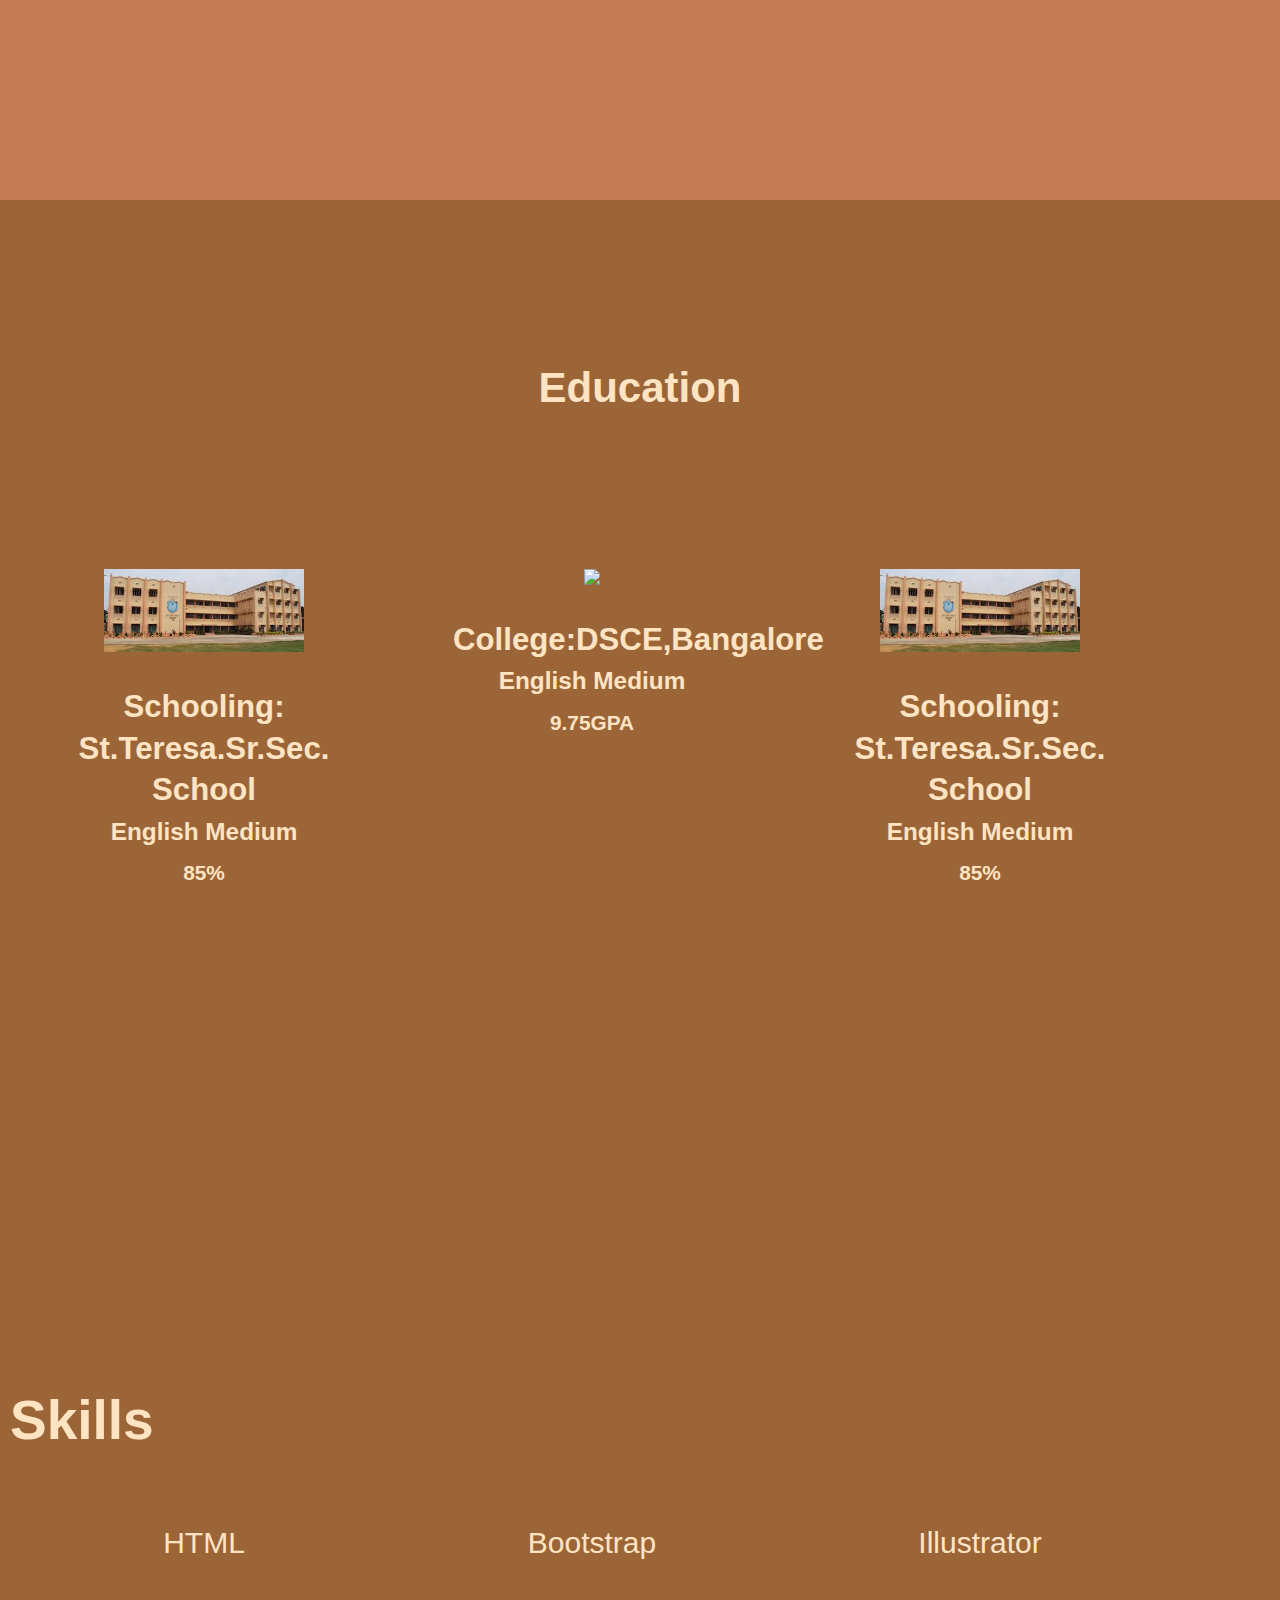
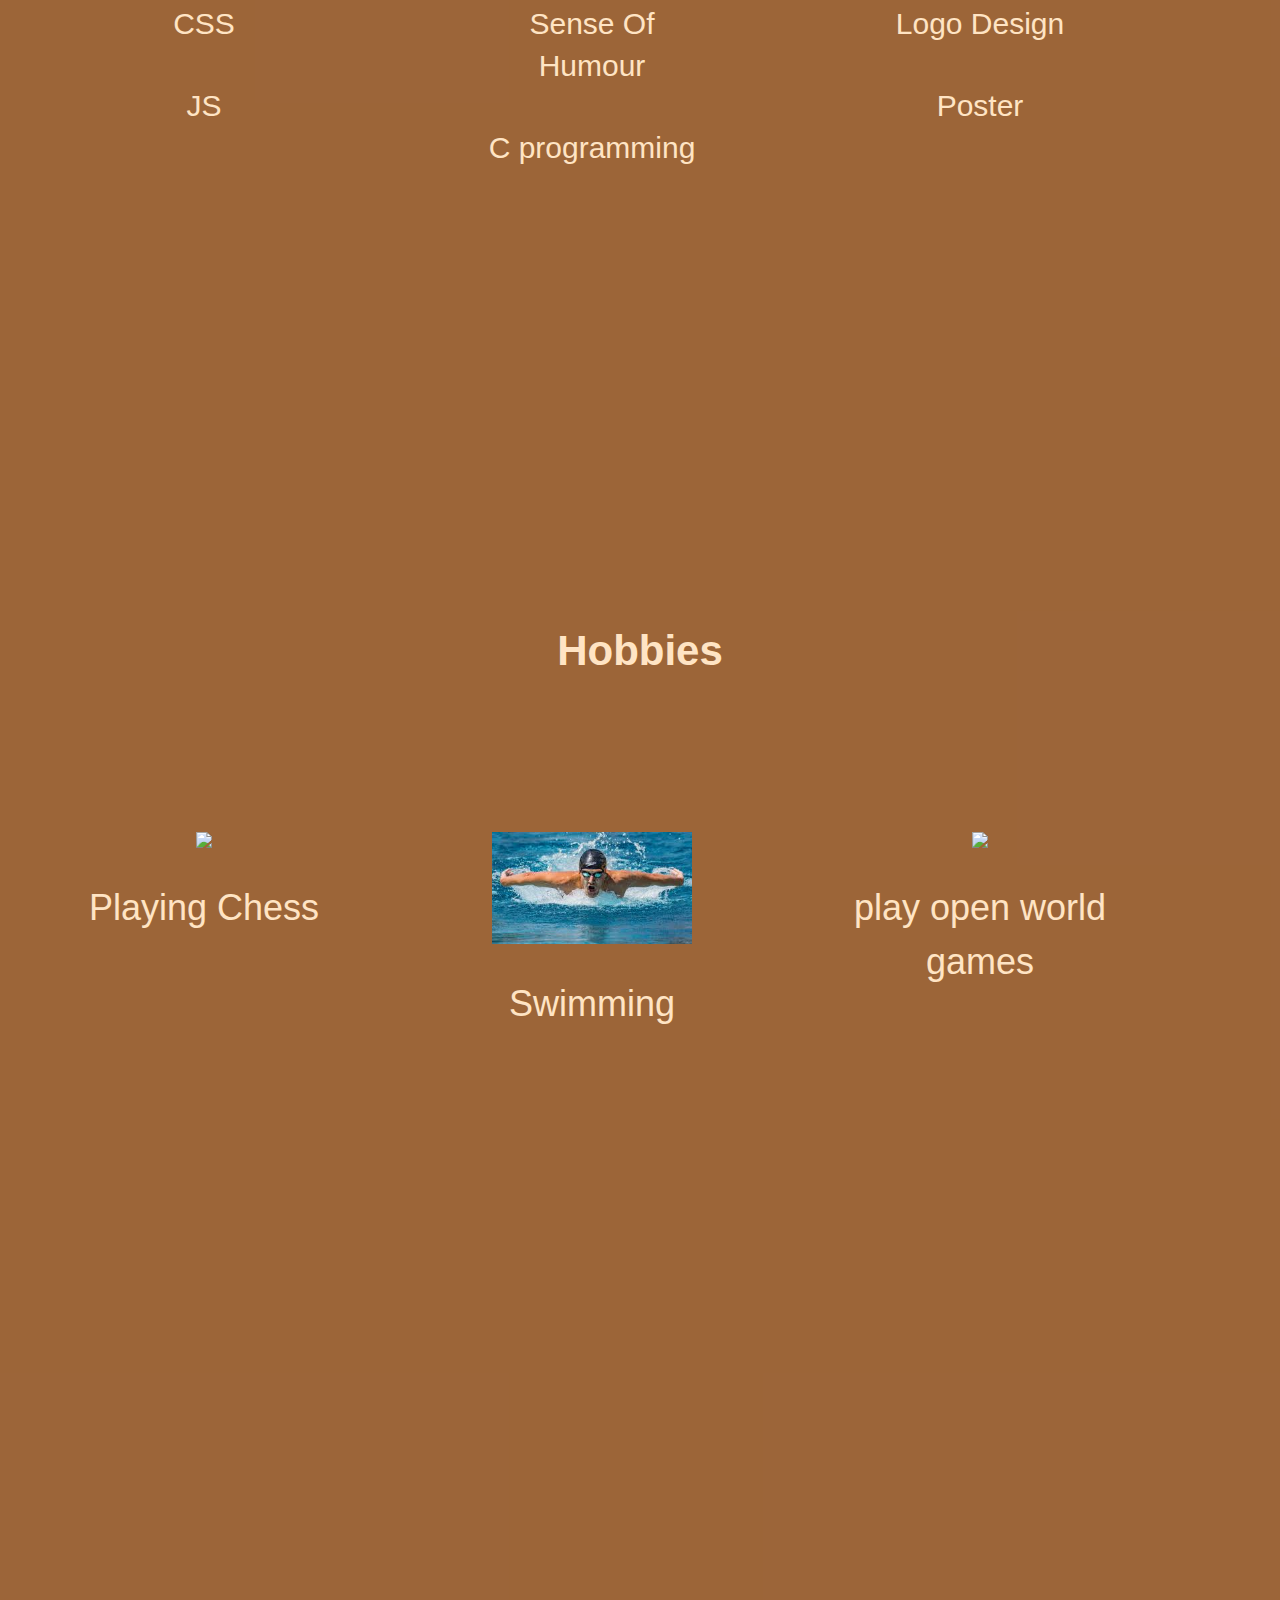
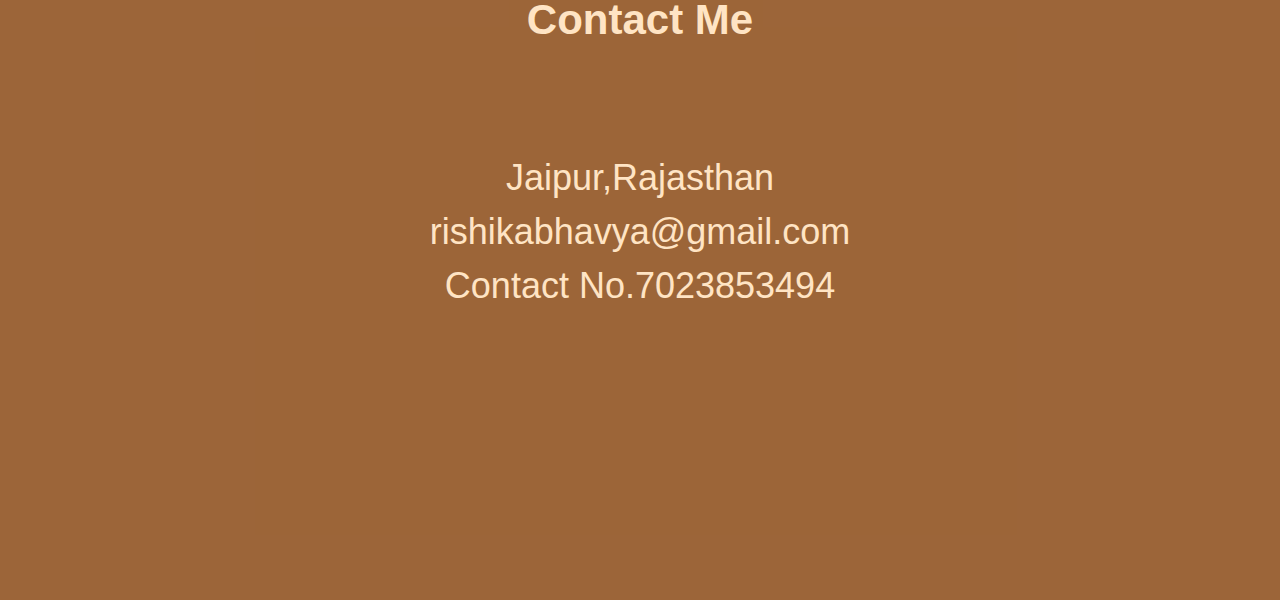
==== commit 562c6d5b: "Update index.html" ====
--- a/Internship Studio/index.html
+++ b/Internship Studio/index.html
@@ -30,7 +30,7 @@
         <h1>About</h1>
             </div>
             <div>
-        <p>My name is Bhavya Jain . I have my interest in field of graphic dsigning and as well as in the web development. I am a enthusiastic coder who loves to play with the logic of the code. I also have a keen interest in playing cricket.Being an engineering student and also a team member of the design team,This lets me learn the main moto of team management where every member is not working for himself but for the entire team. </p>
+        <p>My name is Bhavya Jain . I have my interest in field of graphic designing and as well as in the web development. I am a enthusiastic coder who loves to play with the logic of the code. I also have a keen interest in playing cricket.Being an engineering student and also a team member of the design team,This lets me learn the main moto of team management where every member is not working for himself but for the entire team. </p>
              </div>
              </div>
     </div>
@@ -121,10 +121,10 @@
             <div>
             <h1>Contact Me</h1>
 
-            <p>address<br>
-            mail<br>
-            facebook<br>
-            Contact No.<br>
+            <p>Jaipur,Rajasthan<br>
+            rishikabhavya@gmail.com<br>
+            
+            Contact No.7023853494<br>
             </p> 
             </div>
         </div>
--- a/Internship Studio/style.css
+++ b/Internship Studio/style.css
@@ -5,14 +5,14 @@
     color: bisque;
     font-family: 'ubuntu',sans-serif;
 }
-nav #nav ul li{
+nav ul li{
     list-style-type: none;
     display: inline-block;
     padding-right: 40px;
     
     
 }
-nav #nav ul{
+nav ul{
     float: right;
     margin-top:15px;
     -webkit-box-align: center;
@@ -23,11 +23,11 @@
     height: 50px;
     background-color:#ed6663;
 }
-nav #nav ul li a{
+nav ul li a{
     text-decoration: none;
     color: white;
 }
-nav #nav ul li a:hover{
+a:hover{
     text-decoration: underline;
     
 }
@@ -52,8 +52,7 @@
     border: 2px solid white;
     border-radius: 100%;
 }
-.home h1{
-    font-size: 55px;
+.home p{
     font-family: 'ubuntu',sans-serif;
     margin: 0em;
     padding: 0em;
@@ -78,7 +77,6 @@
     float: left;
 }
 .about .inner h1{
-    margin-top: 20px;
     padding:20px;
     font-size:48px;
     
@@ -134,7 +132,6 @@
    margin-bottom: 20px;
 }
 .skills{
-    
     background-image: url('wallpaper.png');
     background-repeat: no-repeat;
     background-size: cover ;
@@ -142,20 +139,13 @@
 }
 
 .skills .inner h1{
-    padding-left: 50px;
-    color: black;
     margin-top: 10%;
     font-size: 55px;
 }
 .skills .inner div ul li{
-    
-    color: black;
 list-style-type: none;
 padding: 20px;
-
-
 font-size: 30px;
-font-weight: bolder;
 }
 
 .contact .inner div {
@@ -171,7 +161,7 @@
     nav{
         height:140px;
     }
-    nav #nav ul li{
+    nav ul li{
         padding: 20px;
     }
     .home{
@@ -190,7 +180,7 @@
         height: 170px;
         margin-top: 150px;
     }
-    .home h1{
+    .home p{
         font-size: 29px;
     }
     .about .inner p{
@@ -203,7 +193,6 @@
     .education .inner div{
         margin-left: auto;
         margin-right: auto;
-       
         float: left;
         width: 100%;
         border-bottom: 2px solid black;
@@ -262,6 +251,7 @@
         .contact h1{
             text-decoration: underline;
         }
+    }
         @media(max-width:318px){
             nav{
                 height:140px;
@@ -346,4 +336,51 @@
                     text-decoration: underline;
                 }
         }
-}
+        @media (min-width:768px) and (max-width:1024px){
+           .home img{
+               width: 130px;
+               height: 170px;
+           }
+           .home p{
+               font-size: 30px;
+           }
+           .about .inner p{
+            font-size:20px;
+        }
+        .about .inner h1{
+            margin-top: 20px;
+            font-size: 50px;
+        }
+        .education .inner h1{
+            margin-top: 120px;
+        }
+        .education .inner div{
+            float: left;
+            width: 30.33%;
+            font-size: 10px;
+            text-align: left;
+        }
+        .skills .inner h1{
+            font-size: 40px;
+        }
+        .skills .inner div ul li{
+            font-size: 20px;
+            color: white;
+            font-weight: bolder;
+            padding: 0px;
+        }
+        .skills .inner div ul{
+            padding: 0px;
+            width: 100%;
+        }
+        .hobbies .inner div p{
+            font-size: 25px;
+            text-align: left;
+            width: 100%;
+            clear: left;
+        }
+        .contact .inner div p{
+            font-size: 20px;
+            line-height: 170%;
+        }
+}
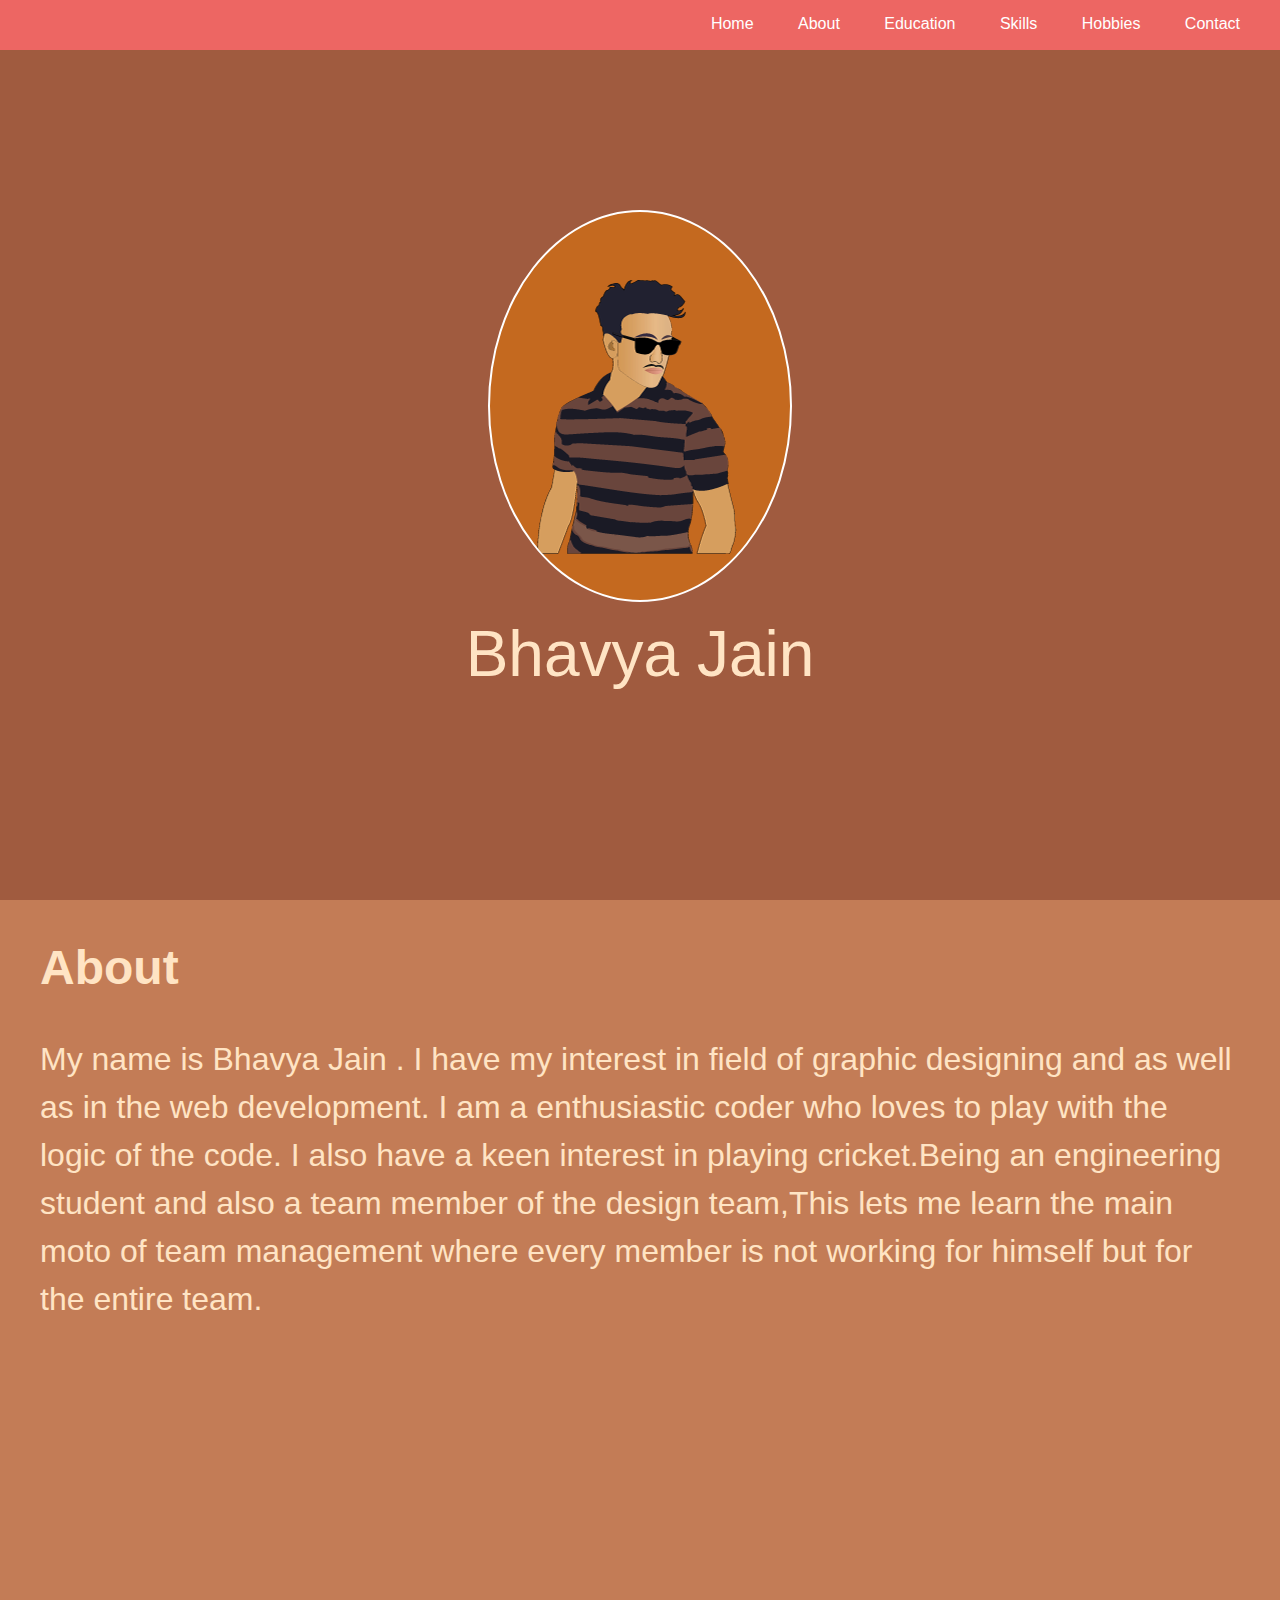
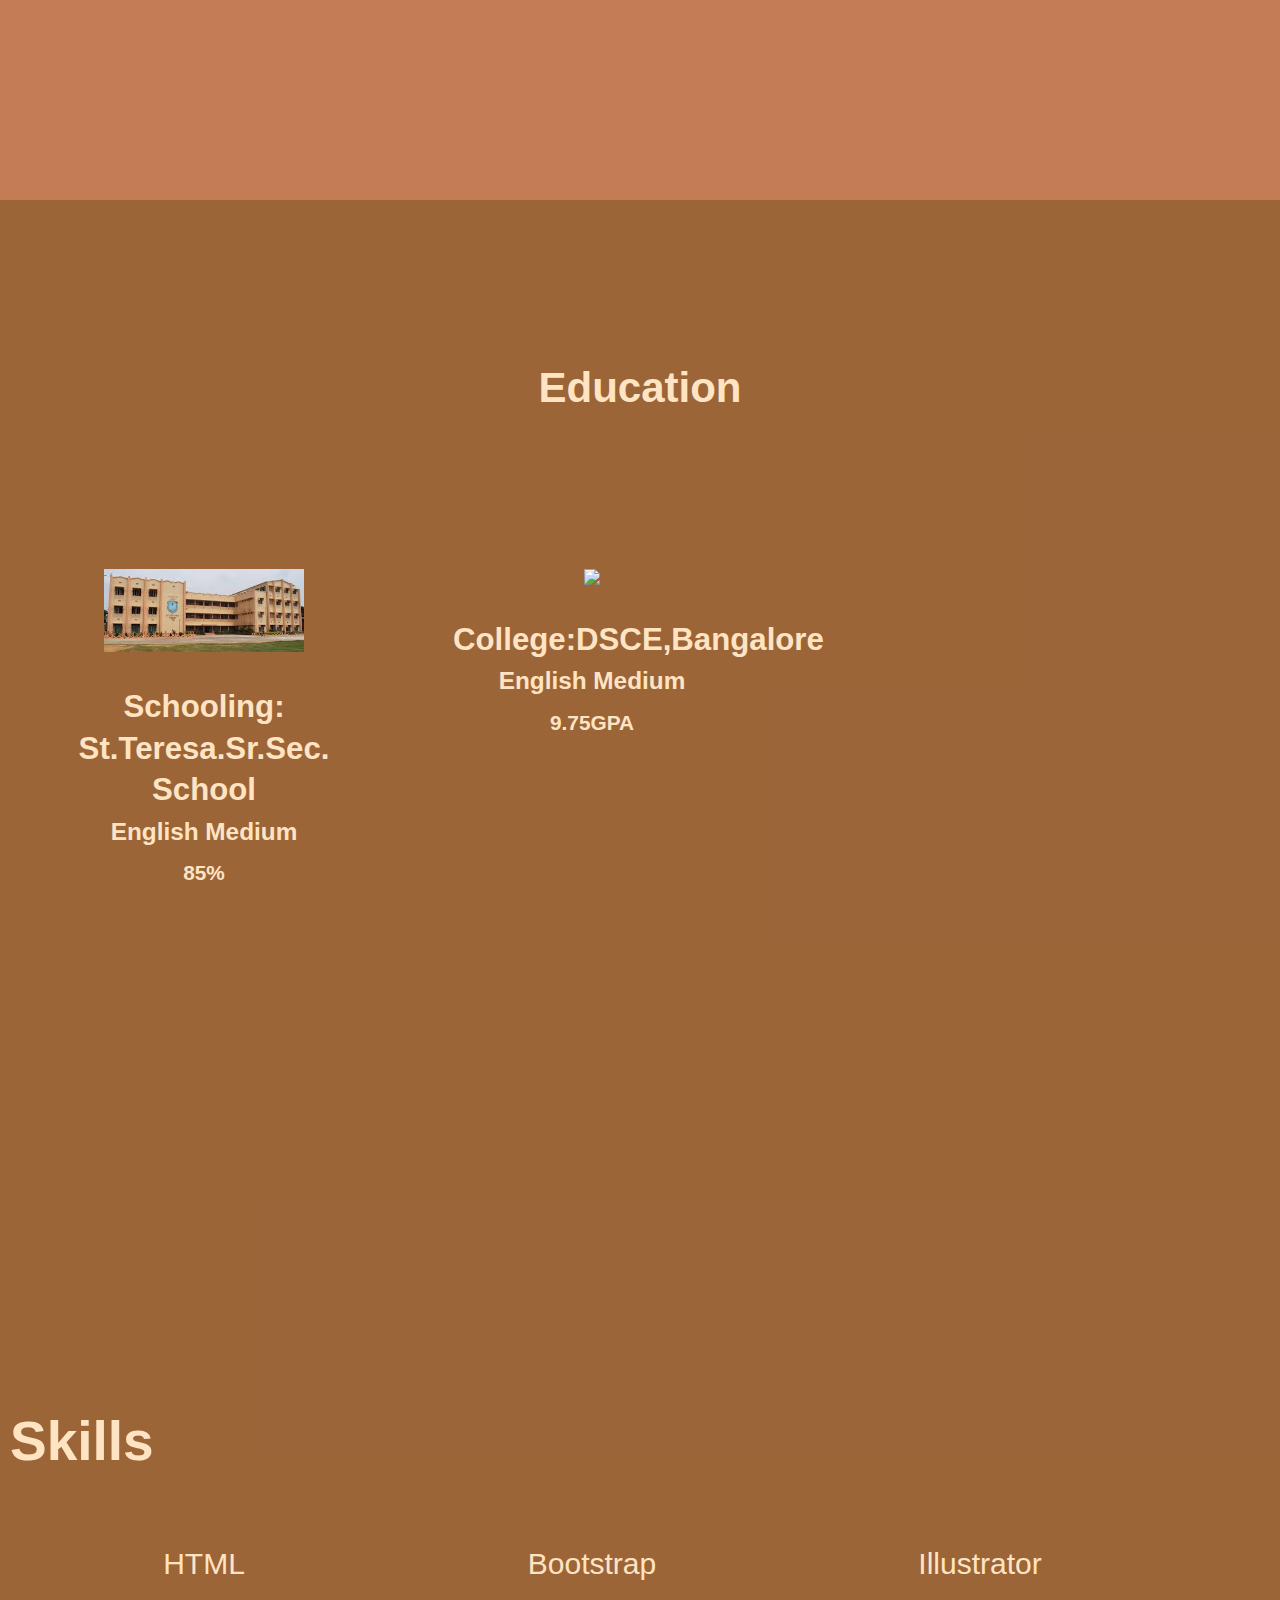
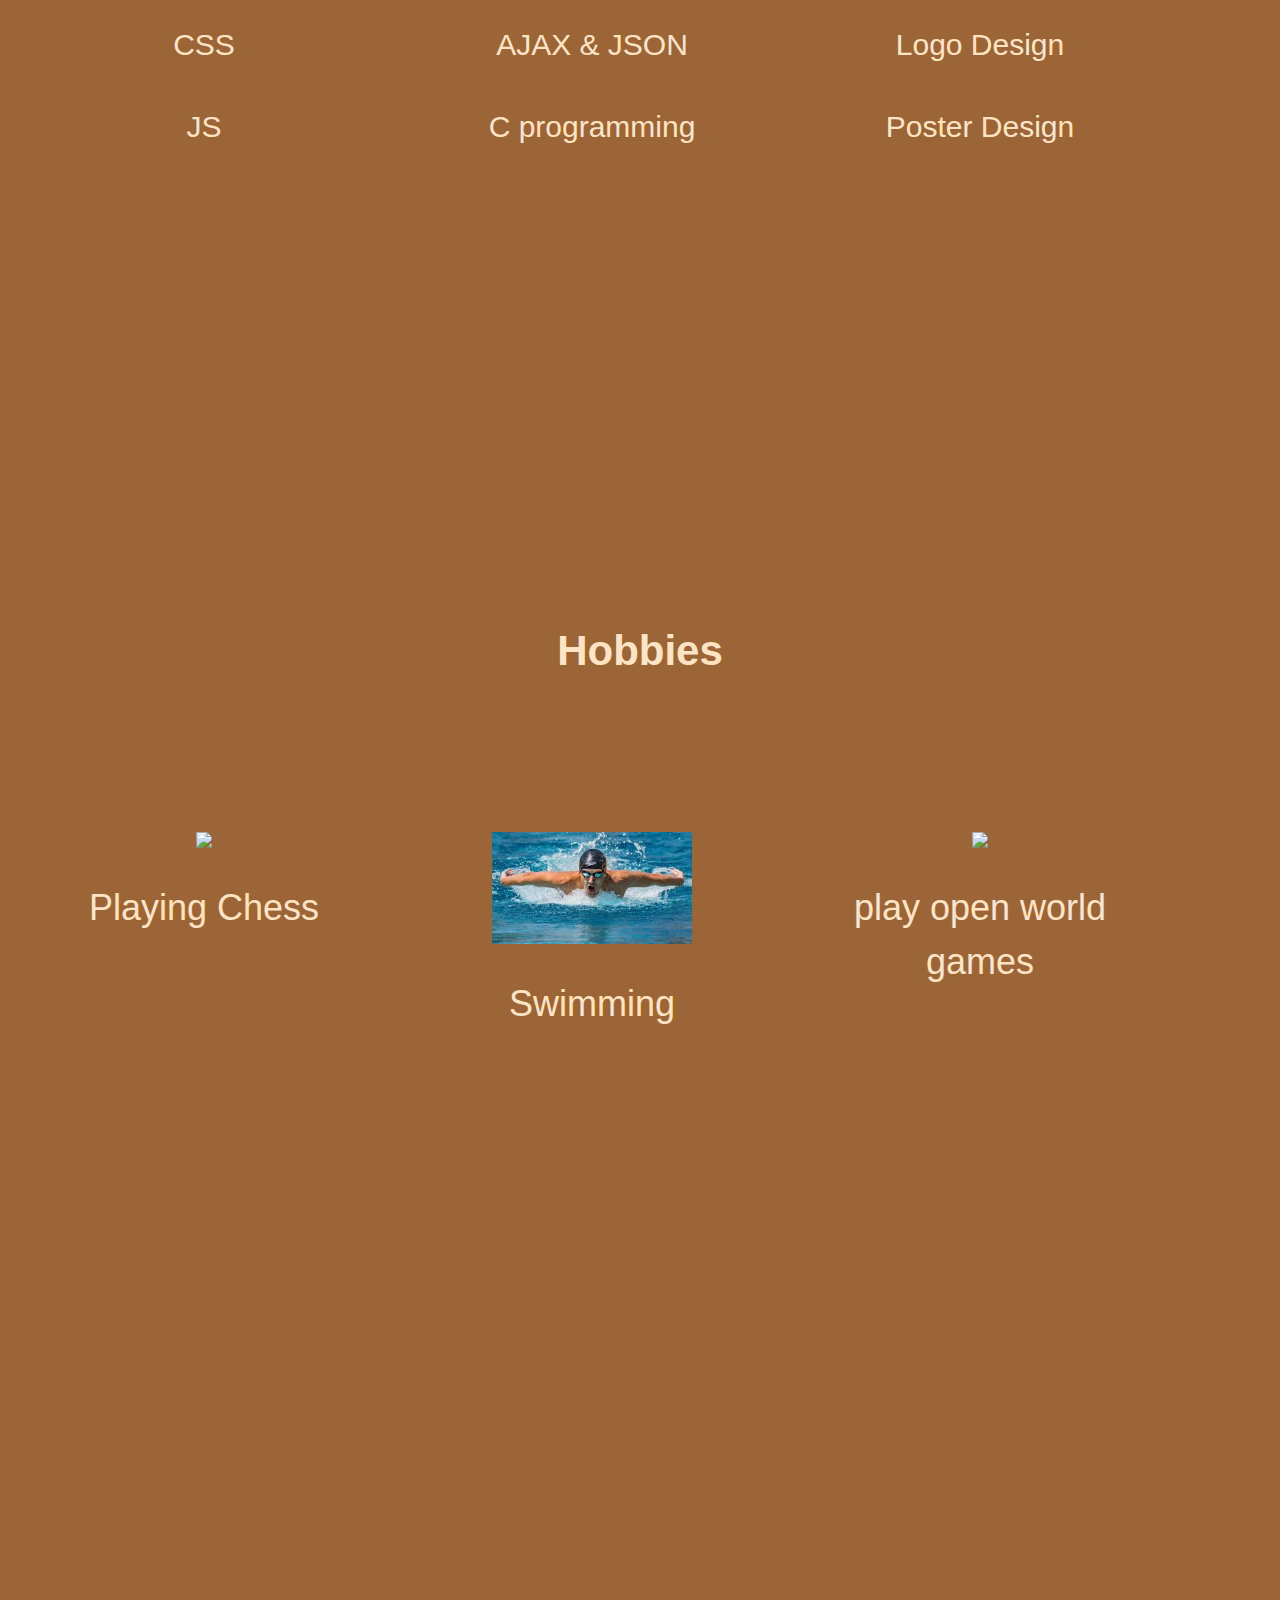
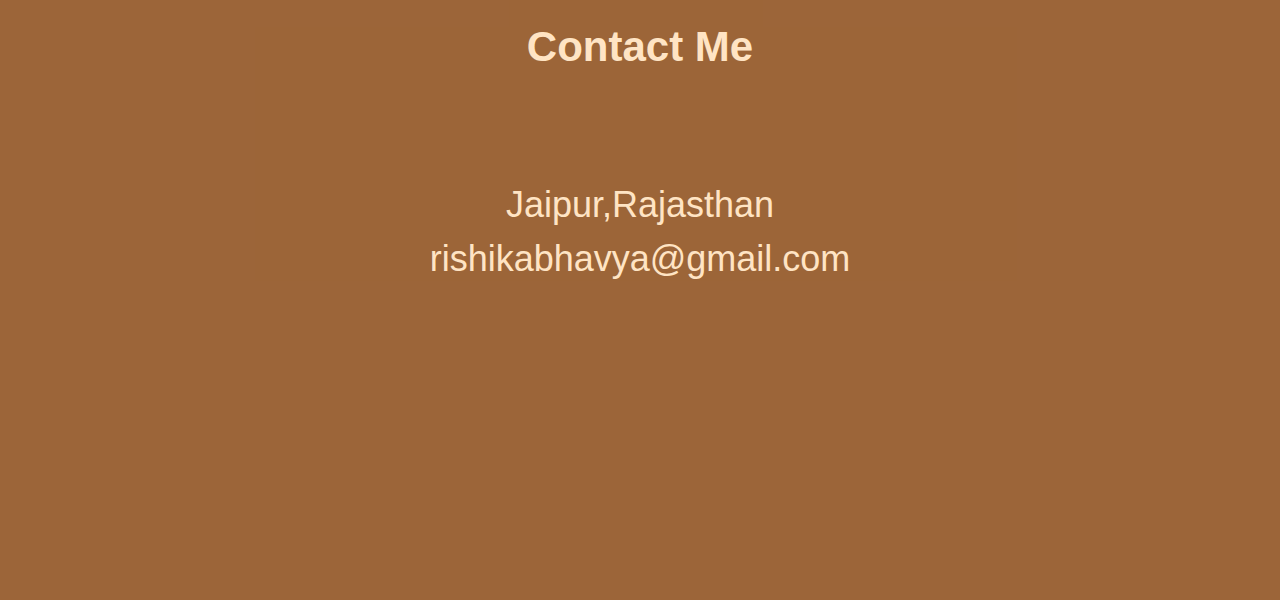
==== commit 1fd64473: "Update index.html" ====
--- a/Internship Studio/index.html
+++ b/Internship Studio/index.html
@@ -51,13 +51,7 @@
                 <h3>English Medium</h3>
                 <h4>9.75GPA</h4>
             </div>
-            <div>
-                                <img src="[data-uri]">
-
-                <h2>Schooling: St.Teresa.Sr.Sec. School </h2>
-                <h3>English Medium</h3>
-                <h4>85%</h4>
-            </div>
+           
         </div>
     </div>
 
@@ -77,7 +71,7 @@
             <div>
                 <ul>
                     <li>Bootstrap</li>
-                    <li>Sense Of Humour</li>
+                    <li>AJAX & JSON</li>
                     <li>C programming</li>
                     
                 </ul>
@@ -87,7 +81,7 @@
                 <ul>
                     <li>Illustrator</li>
                     <li>Logo Design</li>
-                    <li>Poster</li>
+                    <li>Poster Design</li>
                 </ul>
                 </div>
         </div>
@@ -124,7 +118,7 @@
             <p>Jaipur,Rajasthan<br>
             rishikabhavya@gmail.com<br>
             
-            Contact No.7023853494<br>
+            
             </p> 
             </div>
         </div>
--- a/Internship Studio/style.css
+++ b/Internship Studio/style.css
@@ -165,15 +165,15 @@
         padding: 20px;
     }
     .home{
-        width: 490px;
+        width: 590px;
     }
     .about{
-        width: 490px;
+        width: 590px;
         height: 100vh;
         padding: 10px;
     }
     .education{
-        width: 490px;
+        width: 590px;
     }
     .home img{
         width: 130px;
@@ -209,7 +209,7 @@
             border-bottom:2px solid white;
         }
         .skills{
-            width: 490px;
+            width: 590px;
             background-image: none;
             background-color: black;
             height: 100%;
@@ -223,7 +223,7 @@
             text-align: center;
         }
         .hobbies{
-            width: 490px;
+            width: 590px;
         }
         .hobbies .inner{
             width: 490px;
@@ -242,7 +242,7 @@
             text-decoration: underline;
         }
         .contact{
-            width: 490px;
+            width: 590px;
         }
         .contact p{
             border: 2px dashed black;
@@ -263,7 +263,7 @@
                 width: 890px;
             }
             .about{
-                width: 490px;
+                width: 890px;
             }
             .home img{
                 margin-top: 90px;
@@ -274,6 +274,9 @@
             .about .inner h1{
                 margin-top: 25px;
                 font-size:45px;
+            }
+            .education{
+                width: 890px;
             }
             .education .inner div{
                 margin-left: auto;
@@ -294,7 +297,7 @@
                     border-bottom:2px solid white;
                 }
                 .skills{
-                    width: 490px;
+                    width: 890px;
                     background-image: none;
                     background-color: black;
                     height: 100%;
@@ -310,7 +313,7 @@
         
                 .hobbies{
                     
-                    width: 490px;
+                    width: 890px;
                 }
              
                 .hobbies .inner div{
@@ -326,7 +329,7 @@
                     text-decoration: underline;
                 }
                 .contact{
-                    width: 490px;
+                    width: 890px;
                 }
                 .contact p{
                     border: 2px dashed black;
